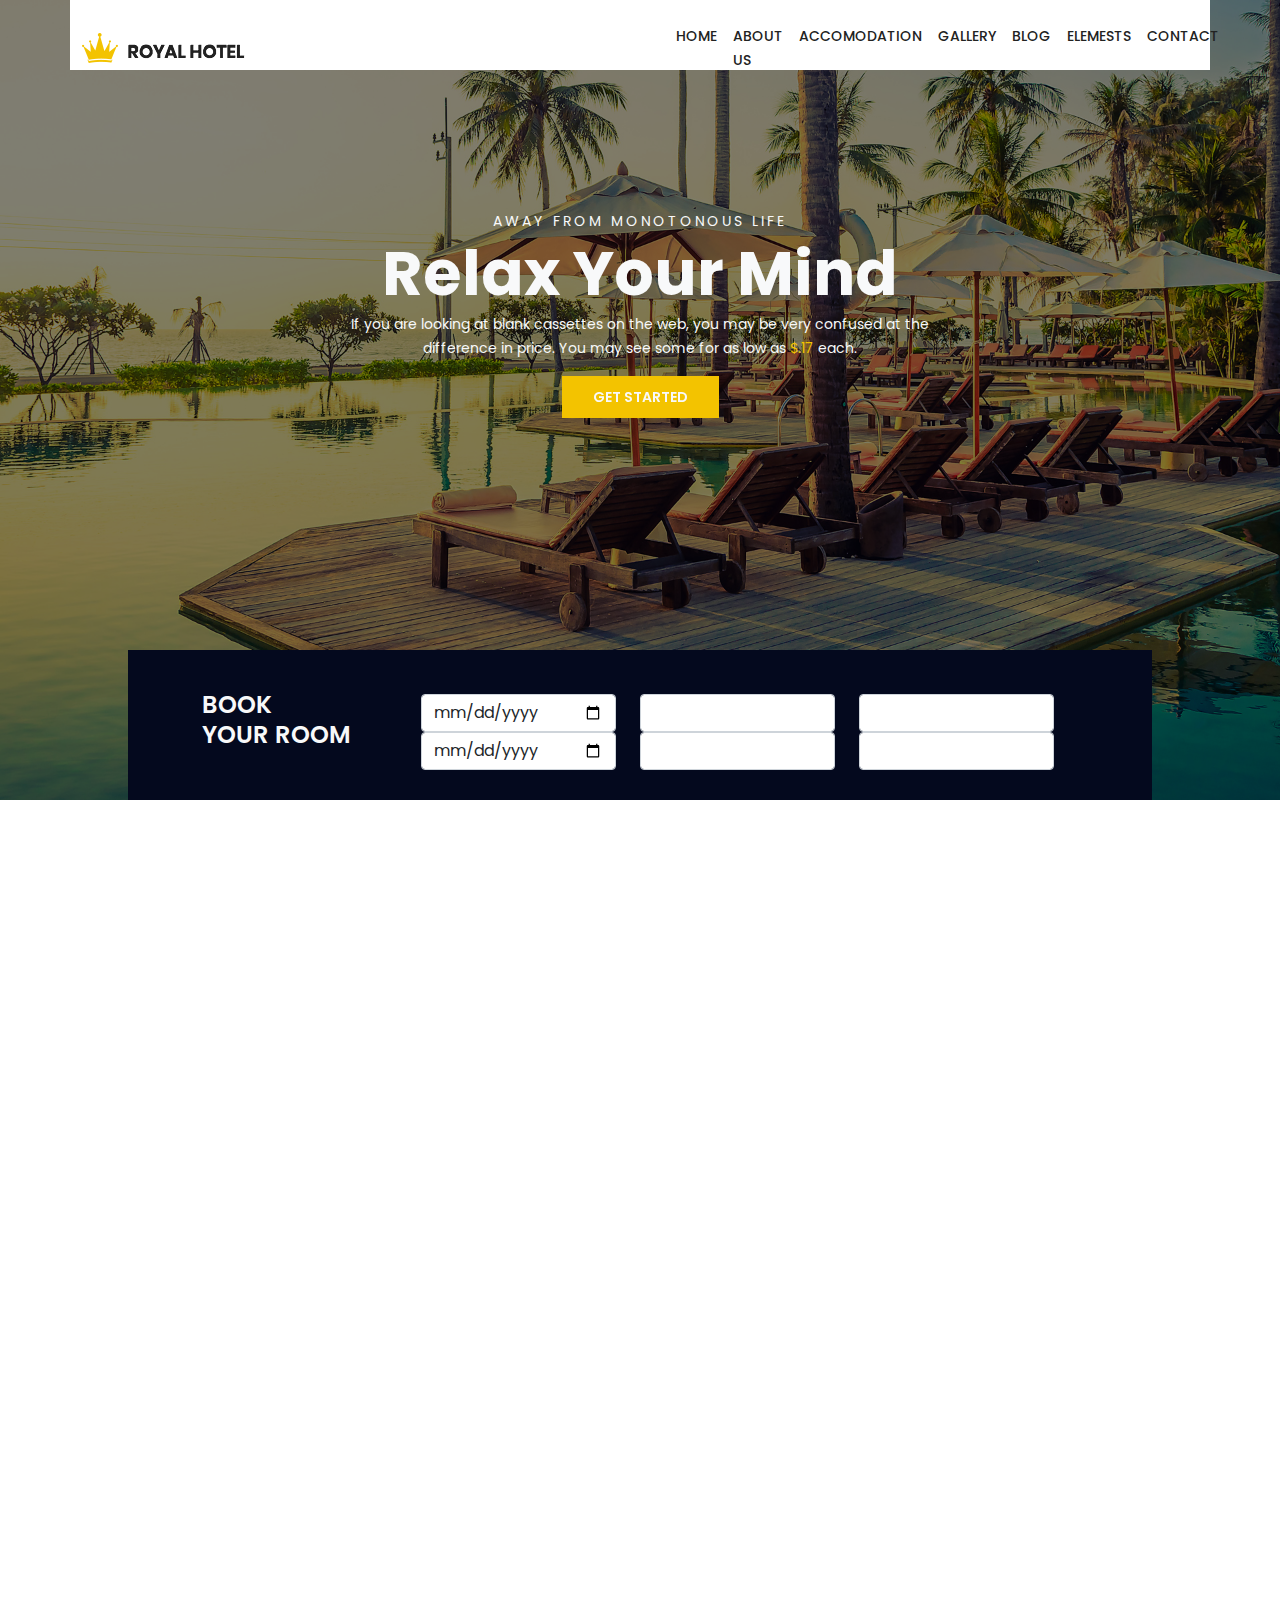
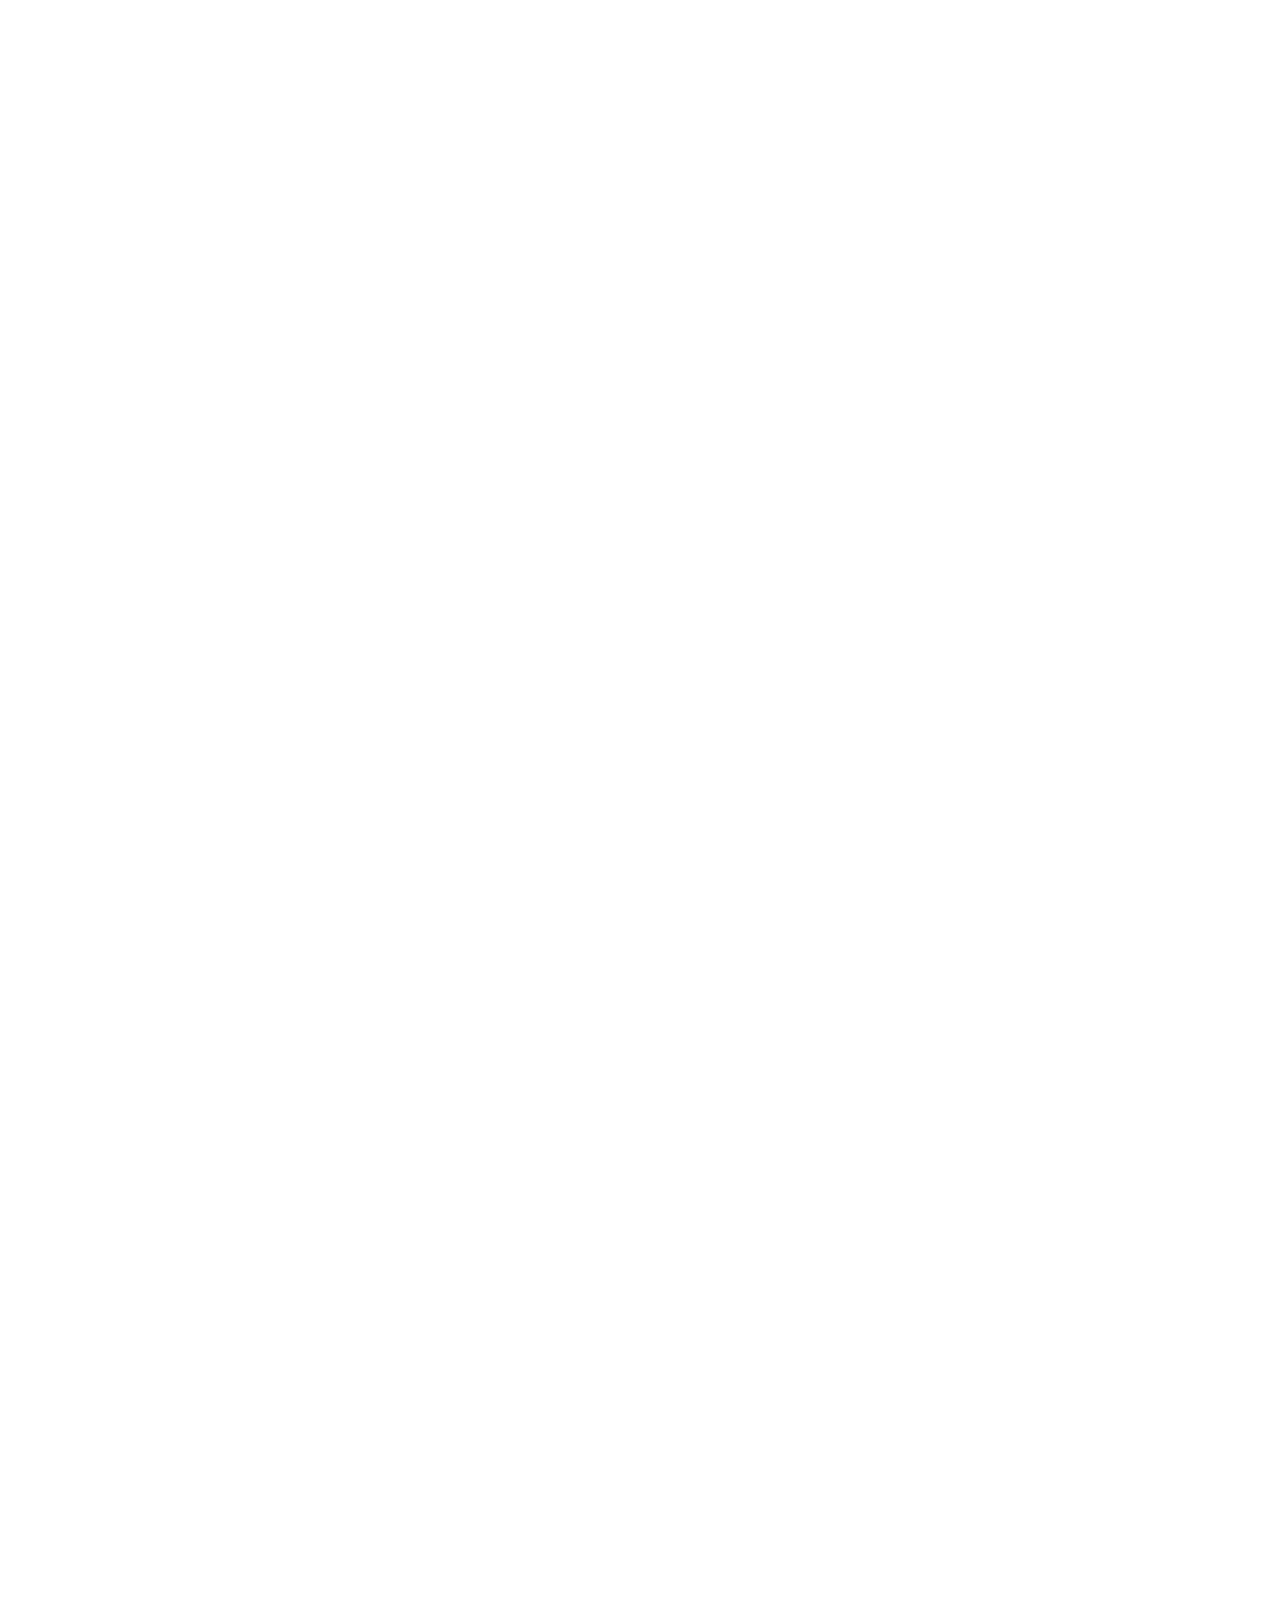
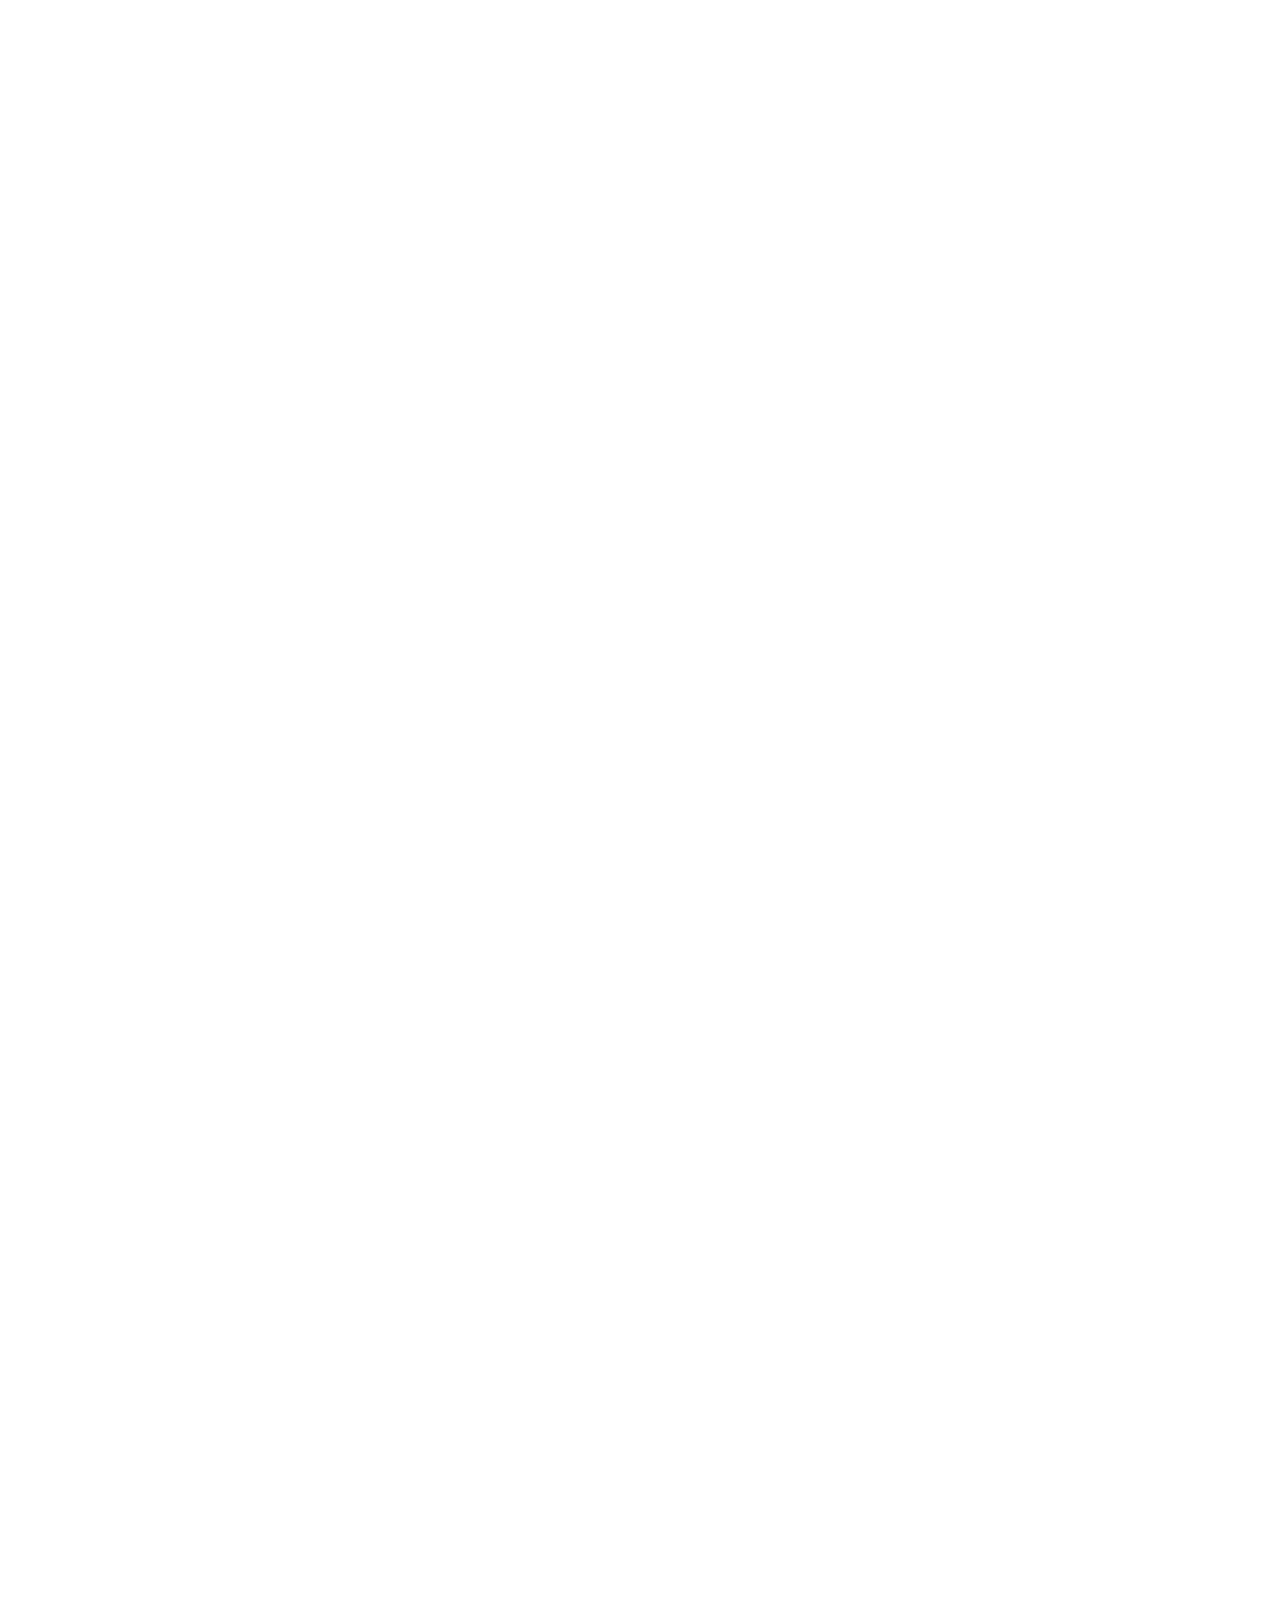
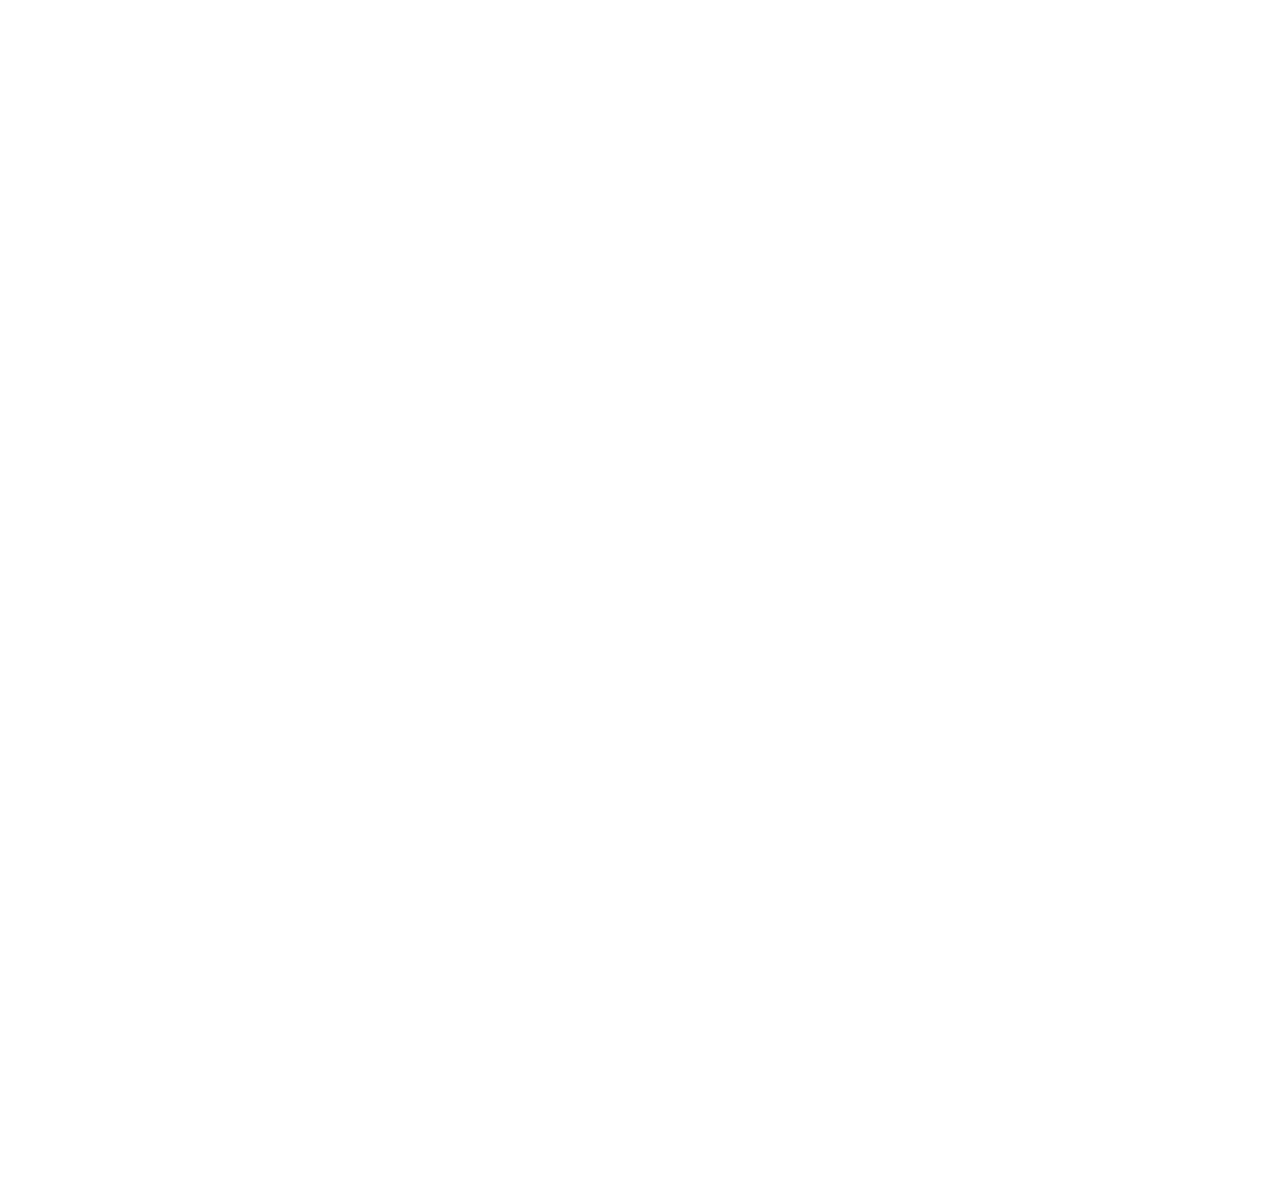
==== index.html @ 35b9595e "First" ====
<!DOCTYPE html>
<html lang="en">
<head>
    <meta charset="UTF-8">
    <meta http-equiv="X-UA-Compatible" content="IE=edge">
    <meta name="viewport" content="width=device-width, initial-scale=1.0">
    <link rel="icon" href="images/favicon.webp" type="image/png">
    <title>Royal Hotel</title>
    <link rel="stylesheet" href="stylesheet/all.min.css">
    <link rel="stylesheet" href="stylesheet/bootstrap.min.css">
    <link rel="stylesheet" href="plugins/package/dist/sweetalert2.min.css">
    <link rel="stylesheet" href="plugins/date/bootstrap-datetimepicker.min.css">
    <link rel="stylesheet" href="stylesheet/hover.css">
    <link rel="stylesheet" href="stylesheet/style.css">
    </head>
    <body>

        <header class="head"> 
            <div class="container navcustom">
                <nav class="navbar navbar-expand-lg row pt-3">
                    <a class="logo navbar-brand col-md-6" href="#">
                        <img src="images/Logo.png" alt="Logo">
                    </a>
                    <div class="collapse navbar-collapse col-md-6 upper" id="navbarSupportedContent">
                        <ul class="navbar-nav mr-auto">
                          <li class="nav-item">
                            <a class="nav-link active" aria-current="page" href="#">Home</a>
                          </li>
                          <li class="nav-item">
                            <a class="nav-link" href="#">About Us</a>
                          </li>
                          <li class="nav-item">
                            <a class="nav-link" href="#">Accomodation</a>
                          </li>
                          <li class="nav-item">
                            <a class="nav-link" href="#">Gallery</a>
                          </li>
                          <li class="nav-item dropdown">
                            <a class="nav-link" href="#" id="navbarDropdown" role="button" data-bs-toggle="dropdown" aria-expanded="false">
                                Blog
                            </a>
                            <ul class="dropdown-menu" aria-labelledby="navbarDropdown">
                              <li><a class="dropdown-item" href="#">Blog</a></li>
                              <li><a class="dropdown-item" href="#">Blog Details</a></li>
                            </ul>
                          </li>
                          <li class="nav-item">
                            <a class="nav-link" href="#">Elemests</a>
                          </li>
                          <li class="nav-item">
                            <a class="nav-link" href="#">Contact</a>
                          </li>
                        </ul>
                </nav>
            </div>
            </div>
        </header>

        <section class="header">
         <div class="lyr">
          <div class="container d-flex justify-content-center align-items-center content">
            <div class="text-center">
            <h6 class="upper">Away from monotonous life</h6>
            <h2>Relax Your Mind</h2>
            <p>If you are looking at blank cassettes on the web, you may be very confused at the <br> difference in price. You may see some for as low as <span class="main-color">$.17</span> each.</p>
            <a href="#" class="upper btn theme-bot theme-bot-hover hvr-sweep-to-right">Get Started</a>
              </div>
              
             <div class="book">
              <div class="container row">
                <div class="col-md-3 upper">
                  <h2>Book<br> Your Room</h2>
                </div>
                <div class="col-md-9">
                    <div class="row pt-1">
                      <div class="col-md-4">
                        <div class="form-group">
                          <input type="date" class="form-control">
                        </div>
                        <div class="form-group">
                          <input type="date" class="form-control">
                        </div>
                      </div>
                      <div class="col-md-4">
                        <div class="form-group">
                          <input type="text" class="form-control">
                        </div>
                        <div class="form-group">
                          <input type="text" class="form-control">
                        </div>
                      </div>
                      <div class="col-md-4">
                        <div class="form-group">
                          <input type="text" class="form-control">
                        </div>
                        <div class="form-group">
                          <input type="text" class="form-control">
                        </div>
                      </div>
                    </div>
                </div>

              </div>
             </div>
             </div>
         </div>
        </section>

        
    <script src="javascript/jquery-3.6.0.min.js"></script>
    <script src="javascript/bootstrap.bundle.min.js"></script>
    <script src="plugins/date/bootstrap-datetimepicker.min.js"></script>
    <script type="text/javascript">
      $(".form_datetime").datetimepicker({format: 'yyyy-mm-dd hh:ii'});
  </script>       
    <script src="plugins/package/dist/sweetalert2.all.min.js"></script>
    <script src="javascript/jscript.js"></script>
    </body>
    </html>
---- stylesheet/style.css ----
@import url('https://fonts.googleapis.com/css2?family=Poppins:ital,wght@0,100;0,200;0,300;0,400;0,500;0,600;0,700;0,800;0,900;1,100;1,200;1,300;1,400;1,500;1,600;1,700;1,800;1,900&display=swap');
body{
    box-sizing: border-box;
    font-family: 'Poppins', sans-serif;
    font-weight: 300;
    line-height: 24px;
    font-size: 14px;
    height: 6000px;
    color: #f8f9fa
}
.main-color{
    color: #F3C300
}
.weight-main{
    font-weight: 700
}
.main-bttom{
    background-color: #F3C300;
    padding: 10px;
}
ul{
    color: #777777
}
.upper{
    text-transform: uppercase
}
.navcustom{
    height: 70px;
    background-color: #fff
}
.nav-link{
    font-size: 12px/80px;
    font-weight: 500;
    color: #222222
}
.header{
    background-image: url("../images/banner_bg.jpg");
    background-size: cover;
    position: relative;
    height: 800px
}
.lyr{
    position:absolute;
    width: 100%;
    height: 100%;
    top: 0;
    left: 0;
    background-color: rgba(0, 0, 0, 0.5);
    z-index: 1;
}
.head{
    position: absolute;
    z-index: 30;
    top: 0;
    left: 0;
    width: 100%
}
.content{
    width: 50%;
    height: 78%;
    z-index: 2
}
.text-center h6{
    font-size: 14px;
    line-height: 30px;
    font-weight: 400;
    letter-spacing: 3px
}
.text-center h2{
    font-size: 62px;
    line-height: 60px;
    font-weight: 700
}
.text-center p{
    font-weight: 400
}
.theme-bot{
    font-size: 14px;
    line-height: 30px;
    font-weight: 600;
    color: #f8f9fa;
    background-color: #F3C300;
    padding: 5px 30px
}
.theme-bot:before {
    background: #f8b100;
  }
  
  .theme-bot:hover {
    color: #fff;
  }
  
.theme-bot{
    text-decoration: none
}
.theme-bot-hover{
    border-radius: 0px;
    -webkit-border-radius: 0px;
    -moz-border-radius: 0px;
    -ms-border-radius: 0px;
    -o-border-radius: 0px;
}
.book{
    position: absolute;
    bottom: 0;
    width: 80%;
    padding: 40px 50px 30px;
    align-items: center;
    -webkit-box-align: center;
    background-color: #04091E
}
.upper h2{
    font-size: 24px;
    line-height: 30px;
    font-weight: 600
}
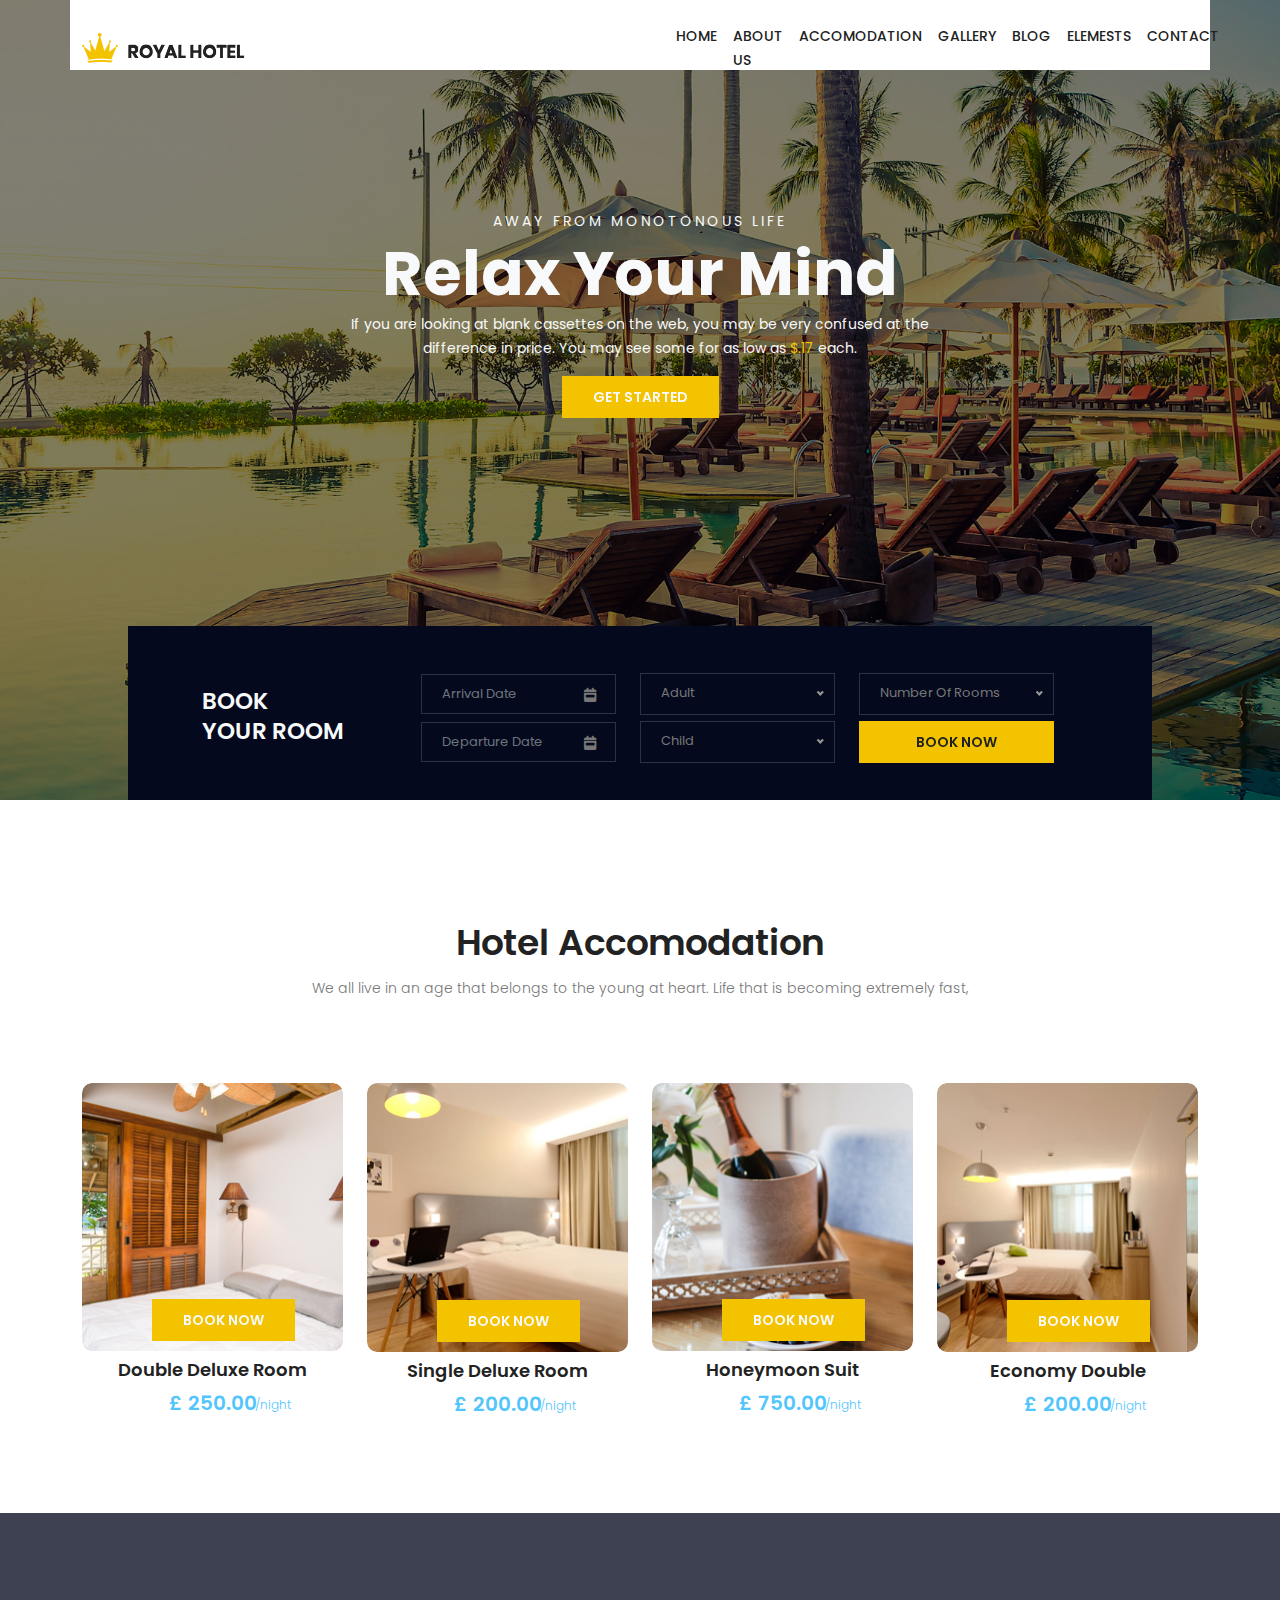
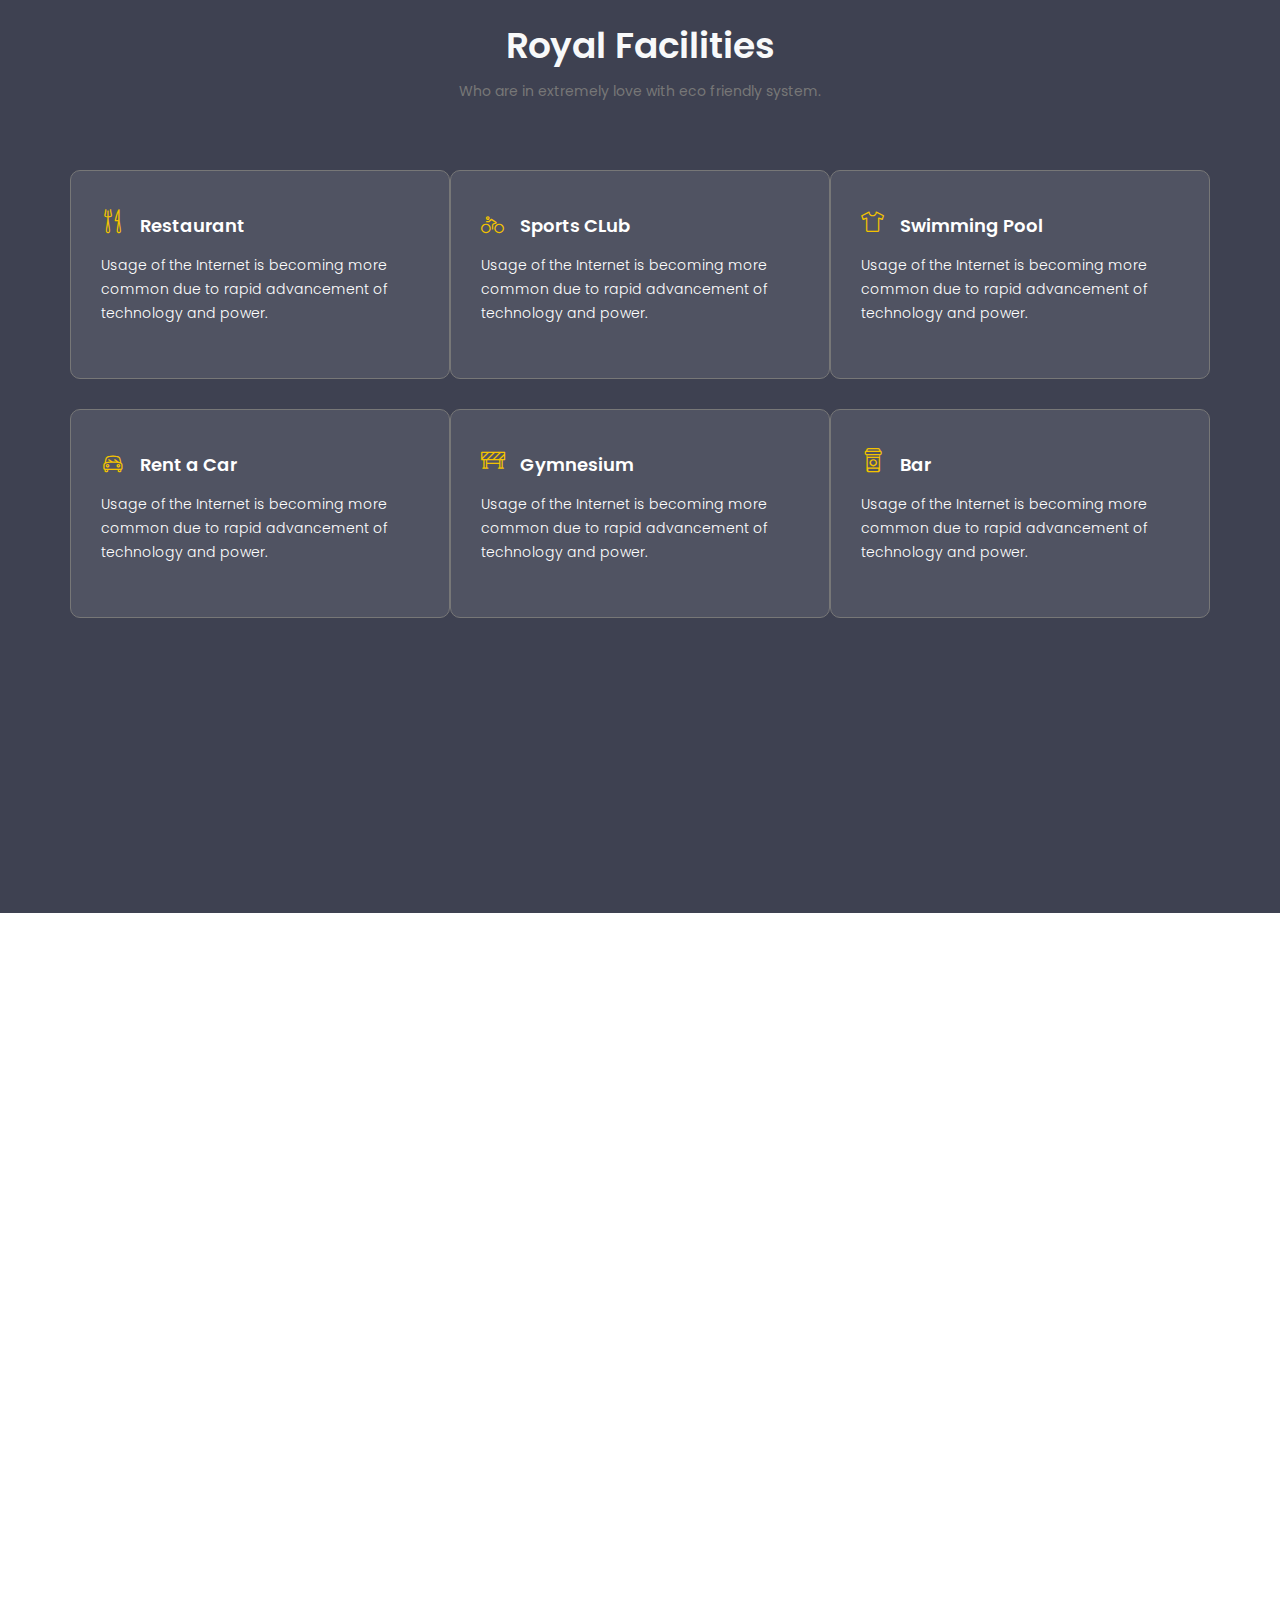
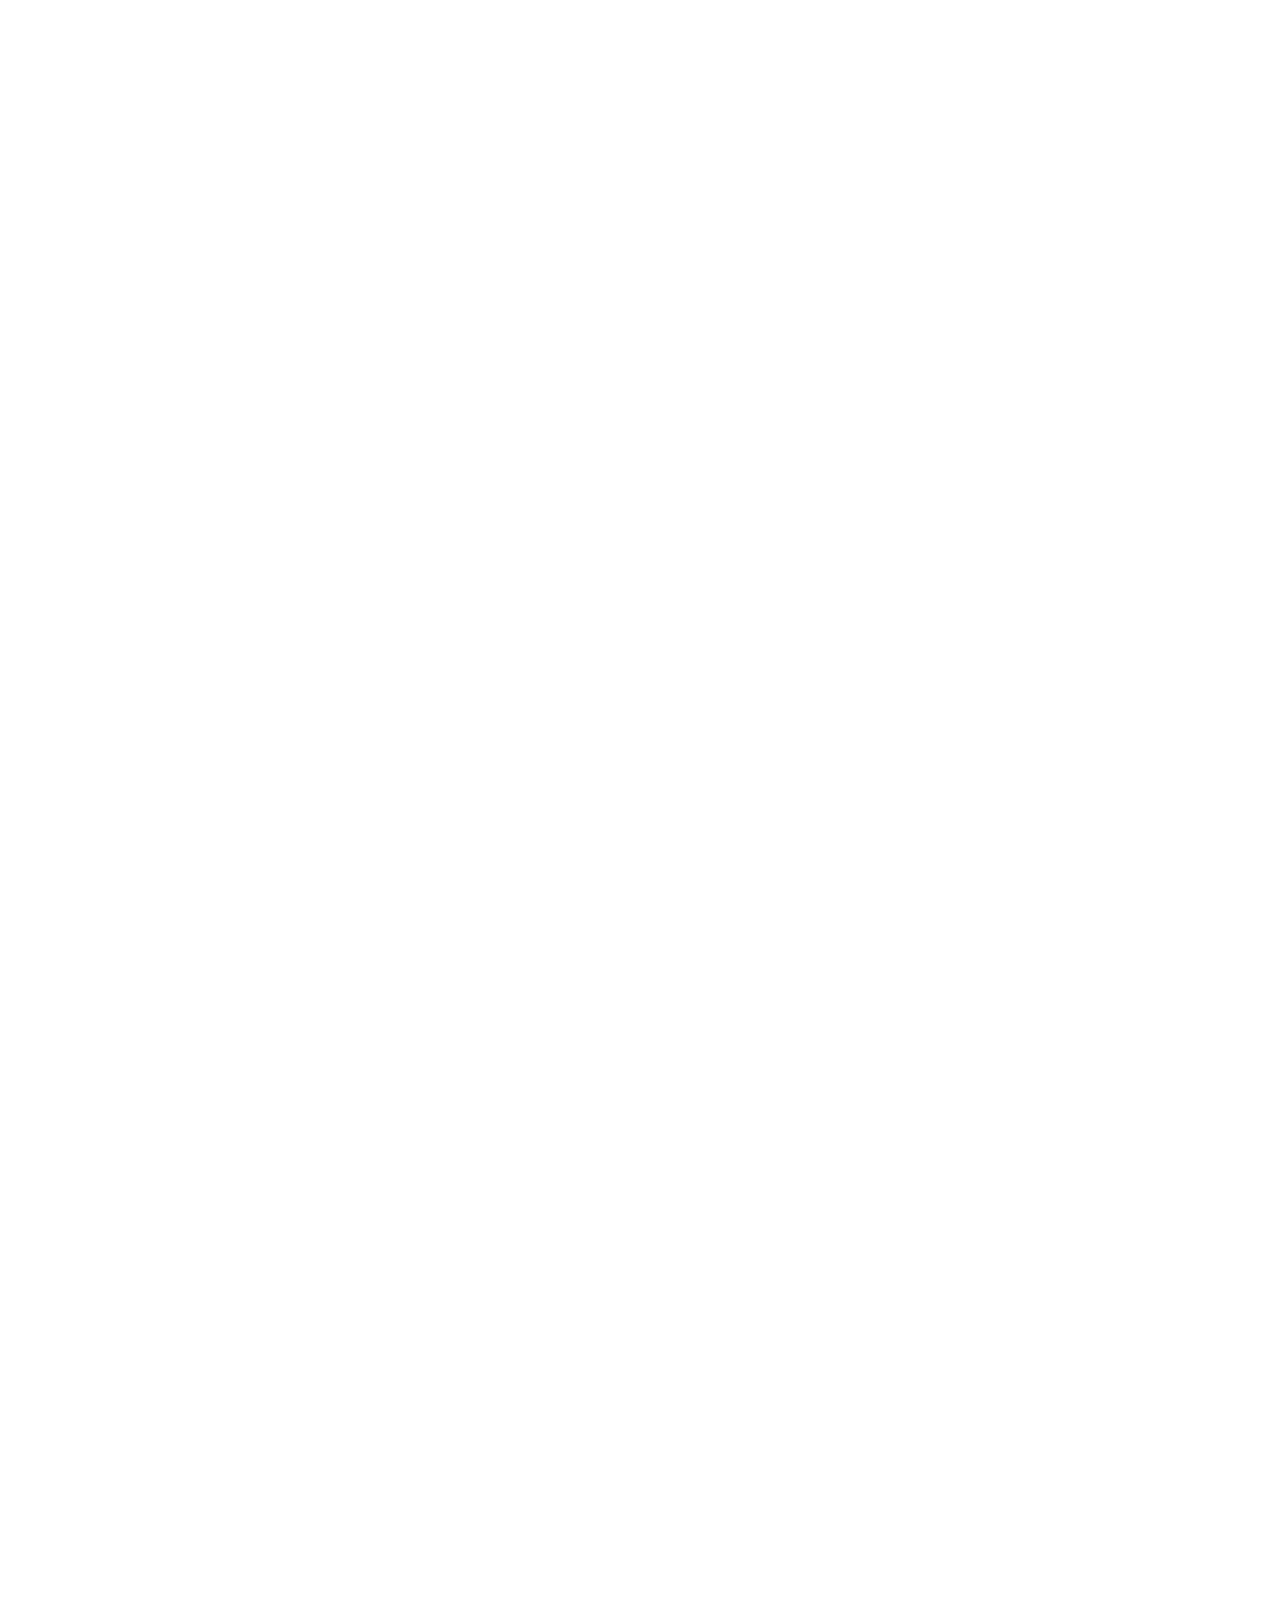
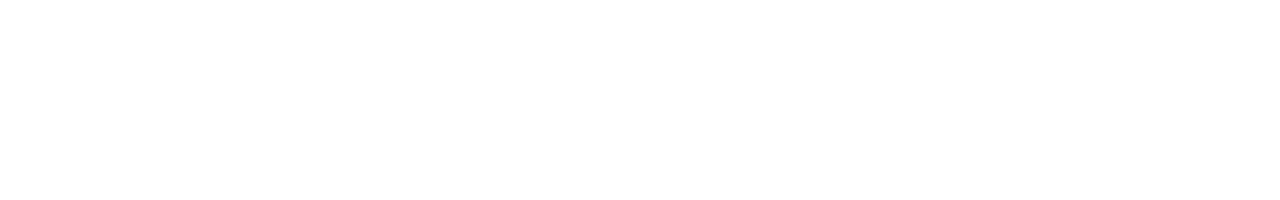
==== commit c549154a: "sec" ====
--- a/index.html
+++ b/index.html
@@ -6,20 +6,30 @@
     <meta name="viewport" content="width=device-width, initial-scale=1.0">
     <link rel="icon" href="images/favicon.webp" type="image/png">
     <title>Royal Hotel</title>
+    <meta name="author" content="mustafa sayed">
     <link rel="stylesheet" href="stylesheet/all.min.css">
+    <link rel="stylesheet" href="Linearicons/Web Font/style.css">
     <link rel="stylesheet" href="stylesheet/bootstrap.min.css">
     <link rel="stylesheet" href="plugins/package/dist/sweetalert2.min.css">
     <link rel="stylesheet" href="plugins/date/bootstrap-datetimepicker.min.css">
+    <link rel="stylesheet" href="plugins/wow/css/libs/animate.css">
+    <link rel="stylesheet" href="plugins/jquery-nice-select-1.1.0/css/nice-select.css">
     <link rel="stylesheet" href="stylesheet/hover.css">
     <link rel="stylesheet" href="stylesheet/style.css">
     </head>
     <body>
 
+      <!-- <div class="preloader">
+        <h1>
+          Please Wait..
+        </h1>
+      </div> -->
+      <!-- start header -->
         <header class="head"> 
             <div class="container navcustom">
                 <nav class="navbar navbar-expand-lg row pt-3">
                     <a class="logo navbar-brand col-md-6" href="#">
-                        <img src="images/Logo.png" alt="Logo">
+                        <img class="wow rotateInDownLeft" data-wow-duration="2s" data-wow-delay="3s" src="images/Logo.png" alt="Logo">
                     </a>
                     <div class="collapse navbar-collapse col-md-6 upper" id="navbarSupportedContent">
                         <ul class="navbar-nav mr-auto">
@@ -55,15 +65,17 @@
             </div>
             </div>
         </header>
-
-        <section class="header">
+        <!-- end header -->
+
+        <!-- start first section -->
+        <section class="header wow fadeInLeft" data-wow-delay="2s">
          <div class="lyr">
           <div class="container d-flex justify-content-center align-items-center content">
             <div class="text-center">
             <h6 class="upper">Away from monotonous life</h6>
             <h2>Relax Your Mind</h2>
             <p>If you are looking at blank cassettes on the web, you may be very confused at the <br> difference in price. You may see some for as low as <span class="main-color">$.17</span> each.</p>
-            <a href="#" class="upper btn theme-bot theme-bot-hover hvr-sweep-to-right">Get Started</a>
+            <a href="#" class="upper btn theme-bot theme-bot-hover hvr-sweep-to-right n-link">Get Started</a>
               </div>
               
              <div class="book">
@@ -72,47 +84,195 @@
                   <h2>Book<br> Your Room</h2>
                 </div>
                 <div class="col-md-9">
-                    <div class="row pt-1">
+                    <div class="row">
                       <div class="col-md-4">
-                        <div class="form-group">
-                          <input type="date" class="form-control">
-                        </div>
-                        <div class="form-group">
-                          <input type="date" class="form-control">
+                        <div class="form-group box-calendar wow bounceIn"data-wow-duration="1s" data-wow-delay="3s">
+                          <input type="text" class="form-control datepic" placeholder="Arrival Date">
+                          <span ><i class="fas fa-calendar-week"></i></span>
+                        </div>
+                        <div class="form-group box-calendar wow bounceIn" data-wow-duration="1s" data-wow-delay="4s"">
+                          <input type="text" class="form-control datepic" placeholder="Departure Date">
+                          <span ><i class="fas fa-calendar-week"></i></span>
                         </div>
                       </div>
                       <div class="col-md-4">
-                        <div class="form-group">
-                          <input type="text" class="form-control">
-                        </div>
-                        <div class="form-group">
-                          <input type="text" class="form-control">
+                        <div class="form-group wow bounceIn" data-wow-duration="1s" data-wow-delay="5s"">
+                          <!-- <input type="text" class="form-control" placeholder="Adult"> -->
+                          <select class="wide">
+                            <option value="adult">Adult</option>
+                            <option value="old">Old</option>
+                            <option value="younger">Younger</option>
+                            <option value="potato">Potato</option>
+                          </select>
+                        </div>
+                        <div class="form-group wow bounceIn" data-wow-duration="1s" data-wow-delay="6s"">
+                          <!-- <input type="text" class="form-control" placeholder="Child"> -->
+                          <select class="wide">
+                            <option value="child">Child</option>
+                            <option value="baby">Baby</option>
+                            <option value="child">Child</option>
+                          </select>
                         </div>
                       </div>
                       <div class="col-md-4">
-                        <div class="form-group">
-                          <input type="text" class="form-control">
-                        </div>
-                        <div class="form-group">
-                          <input type="text" class="form-control">
-                        </div>
+                        <div class="form-group wow bounceIn" data-wow-duration="1s" data-wow-delay="7s">
+                          <!-- <input type="text" class="form-control" placeholder="Child"> -->
+                          <select class="wide">
+                            <option value="none">Number Of Rooms</option>
+                            <option value="room-1">Room 01</option>
+                            <option value="room-2">Room 02</option>
+                            <option value="room-3">Room 03</option>
+                          </select>
+                        </div>
+                        <div class="form-group wow bounceInRight" data-wow-duration="1s" data-wow-delay="8s">
+                        <a href="#" class="upper btn theme-bot theme-bot-hover hvr-sweep-to-right book-nw n-link">Book Now</a>
+                      </div>
                       </div>
                     </div>
                 </div>
-
               </div>
              </div>
              </div>
          </div>
         </section>
-
+        <!-- end first section -->
+
+        <!-- start hotel section -->
+        <section>
+            <div class="row hotel-section wow fadeIn" data-wow-duration="2s" data-wow-offset="200">
+              <div class="col-md-12 text-center">
+                <h1>Hotel Accomodation</h1>
+                <p>We all live in an age that belongs to the young at heart. Life that is becoming extremely fast,</p>
+              </div>
+            </div>
+
+            <div class="container mb-9">
+            <div class="row">
+              <div class="col-md-3 text-center next wow bounceIn" data-wow-delay="1s" data-wow-duration="1s" data-wow-offset="200">
+                  <div class="hot-section">
+                    <img src="images/rooms/room1.jpg" class="hot-img-effect" alt="Room 1">
+                    <a class="upper btn theme-bot theme-bot-hover hvr-sweep-to-right n-link" href="#">Book Now</a>
+                  </div>
+                  <div class="bold">
+                  <a href="#" class="room-name n-link">Double Deluxe Room</a>
+                  <h5 class='money curn' data-ccy='EGP'>250</h5><small class="goodnight">/night</small>
+                </div>
+              </div>
+              <div class="col-md-3 text-center next wow bounceIn" data-wow-delay="2s" data-wow-duration="1s" data-wow-offset="200">
+                <div class="hot-section">
+                  <img src="images/rooms/room2.jpg" class="hot-img-effect" alt="Room 1">
+                  <a class="upper btn theme-bot theme-bot-hover hvr-sweep-to-right n-link" href="#">Book Now</a>
+                </div>
+                <div class="bold ">
+                <a href="#" class="room-name n-link">Single Deluxe Room</a>
+                <h5 class='money curn' data-ccy='EGP'>200</h5><small class="goodnight">/night</small>
+              </div>
+            </div>
+            <div class="col-md-3 text-center next wow bounceIn" data-wow-delay="3s" data-wow-duration="1s" data-wow-offset="200">
+              <div class="hot-section">
+                <img src="images/rooms/room3.jpg" class="hot-img-effect" alt="Room 1">
+                <a class="upper btn theme-bot theme-bot-hover hvr-sweep-to-right n-link" href="#">Book Now</a>
+              </div>
+              <div class="bold ">
+              <a href="#" class="room-name n-link">Honeymoon Suit</a>
+              <h5 class='money curn' data-ccy='EGP'>750</h5><small class="goodnight">/night</small>
+            </div>
+          </div>
+          <div class="col-md-3 text-center next wow bounceIn" data-wow-delay="4s" data-wow-duration="1s" data-wow-offset="200">
+            <div class="hot-section">
+              <img src="images/rooms/room4.jpg" class="hot-img-effect" alt="Room 1">
+              <a class="upper btn theme-bot theme-bot-hover hvr-sweep-to-right n-link" href="#">Book Now</a>
+            </div>
+            <div class="bold ">
+            <a href="#" class="room-name n-link">Economy Double</a>
+            <h5 class='money curn' data-ccy='EGP'>200</h5><small class="goodnight">/night</small>
+          </div>
+        </div>
+            </div>
+          </div>
+        </section>
+        <!-- end hotel section -->
+
+        <!-- start facilities -->
         
+        <section class="facilities-section">
+          <div class="lyr-2">
+            <div class="container">
+              <div class="row mt-9 mb-5">
+                <div class="col-md-12 facilities-content text-center">
+                  <h2>Royal Facilities</h2>
+                  <p>Who are in extremely love with eco friendly system.</p>
+                 
+                </div>
+              </div>
+              <div class="row ">
+                <div class="col-md-4 facility">
+                  <h4>
+                    <span class="lnr lnr-dinner"></span>Restaurant  
+                  </h4>
+                  <p>
+                    Usage of the Internet is becoming more common due to rapid advancement of technology and power.
+                  </p>
+                </div>
+                <div class="col-md-4 facility">
+                  <h4>
+                    <span class="lnr lnr-bicycle"></span>Sports CLub
+
+                  </h4>
+                  <p>
+                    Usage of the Internet is becoming more common due to rapid advancement of technology and power.
+                  </p>
+                </div>
+                <div class="col-md-4 facility">
+                  <h4>
+                    <span class="lnr lnr-shirt"></span>Swimming Pool
+                  </h4>
+                  <p>
+                    Usage of the Internet is becoming more common due to rapid advancement of technology and power.
+                  </p>
+                </div>
+                <div class="col-md-4 facility">
+                  <h4>
+                    <span class="lnr lnr-car"></span>Rent a Car
+                  </h4>
+                  <p>
+                    Usage of the Internet is becoming more common due to rapid advancement of technology and power.
+                  </p>
+                </div>
+                <div class="col-md-4 facility">
+                  <h4>
+                    <span class="lnr lnr-construction"></span>Gymnesium
+                  </h4>
+                  <p>
+                    Usage of the Internet is becoming more common due to rapid advancement of technology and power.
+                  </p>
+                </div>
+                <div class="col-md-4 facility">
+                  <h4>
+                    <span class="lnr lnr-coffee-cup"></span>Bar
+                  </h4>
+                  <p>
+                    Usage of the Internet is becoming more common due to rapid advancement of technology and power.
+                  </p>
+                </div>
+              </div>
+            </div>
+          </div>
+        </section>
+
+        <!-- end facilities -->
     <script src="javascript/jquery-3.6.0.min.js"></script>
     <script src="javascript/bootstrap.bundle.min.js"></script>
-    <script src="plugins/date/bootstrap-datetimepicker.min.js"></script>
-    <script type="text/javascript">
-      $(".form_datetime").datetimepicker({format: 'yyyy-mm-dd hh:ii'});
-  </script>       
+    <script src="plugins/currencyFormatter.js-master/dist/currencyFormatter.min.js"></script>
+    <script>
+      OSREC.CurrencyFormatter.formatEach('.money');
+    </script>
+    <script src="plugins/jquery-nice-select-1.1.0/js/jquery.nice-select.min.js"></script>
+    <script src="plugins/wow/dist/wow.js"></script>
+    <script>
+      // new WOW().init();
+    </script>
+    <script src="plugins/date/bootstrap-datetimepicker.min.js"></script>    
     <script src="plugins/package/dist/sweetalert2.all.min.js"></script>
     <script src="javascript/jscript.js"></script>
     </body>
--- a/Linearicons/Web Font/style.css
+++ b/Linearicons/Web Font/style.css
@@ -0,0 +1,536 @@
+@font-face {
+	font-family: 'Linearicons-Free';
+	src:url('fonts/Linearicons-Free.eot?w118d');
+	src:url('fonts/Linearicons-Free.eot?#iefixw118d') format('embedded-opentype'),
+		url('fonts/Linearicons-Free.woff2?w118d') format('woff2'),
+		url('fonts/Linearicons-Free.woff?w118d') format('woff'),
+		url('fonts/Linearicons-Free.ttf?w118d') format('truetype'),
+		url('fonts/Linearicons-Free.svg?w118d#Linearicons-Free') format('svg');
+	font-weight: normal;
+	font-style: normal;
+}
+
+.lnr {
+	font-family: 'Linearicons-Free';
+	speak: none;
+	font-style: normal;
+	font-weight: normal;
+	font-variant: normal;
+	text-transform: none;
+	line-height: 1;
+
+	/* Better Font Rendering =========== */
+	-webkit-font-smoothing: antialiased;
+	-moz-osx-font-smoothing: grayscale;
+}
+
+.lnr-home:before {
+	content: "\e800";
+}
+.lnr-apartment:before {
+	content: "\e801";
+}
+.lnr-pencil:before {
+	content: "\e802";
+}
+.lnr-magic-wand:before {
+	content: "\e803";
+}
+.lnr-drop:before {
+	content: "\e804";
+}
+.lnr-lighter:before {
+	content: "\e805";
+}
+.lnr-poop:before {
+	content: "\e806";
+}
+.lnr-sun:before {
+	content: "\e807";
+}
+.lnr-moon:before {
+	content: "\e808";
+}
+.lnr-cloud:before {
+	content: "\e809";
+}
+.lnr-cloud-upload:before {
+	content: "\e80a";
+}
+.lnr-cloud-download:before {
+	content: "\e80b";
+}
+.lnr-cloud-sync:before {
+	content: "\e80c";
+}
+.lnr-cloud-check:before {
+	content: "\e80d";
+}
+.lnr-database:before {
+	content: "\e80e";
+}
+.lnr-lock:before {
+	content: "\e80f";
+}
+.lnr-cog:before {
+	content: "\e810";
+}
+.lnr-trash:before {
+	content: "\e811";
+}
+.lnr-dice:before {
+	content: "\e812";
+}
+.lnr-heart:before {
+	content: "\e813";
+}
+.lnr-star:before {
+	content: "\e814";
+}
+.lnr-star-half:before {
+	content: "\e815";
+}
+.lnr-star-empty:before {
+	content: "\e816";
+}
+.lnr-flag:before {
+	content: "\e817";
+}
+.lnr-envelope:before {
+	content: "\e818";
+}
+.lnr-paperclip:before {
+	content: "\e819";
+}
+.lnr-inbox:before {
+	content: "\e81a";
+}
+.lnr-eye:before {
+	content: "\e81b";
+}
+.lnr-printer:before {
+	content: "\e81c";
+}
+.lnr-file-empty:before {
+	content: "\e81d";
+}
+.lnr-file-add:before {
+	content: "\e81e";
+}
+.lnr-enter:before {
+	content: "\e81f";
+}
+.lnr-exit:before {
+	content: "\e820";
+}
+.lnr-graduation-hat:before {
+	content: "\e821";
+}
+.lnr-license:before {
+	content: "\e822";
+}
+.lnr-music-note:before {
+	content: "\e823";
+}
+.lnr-film-play:before {
+	content: "\e824";
+}
+.lnr-camera-video:before {
+	content: "\e825";
+}
+.lnr-camera:before {
+	content: "\e826";
+}
+.lnr-picture:before {
+	content: "\e827";
+}
+.lnr-book:before {
+	content: "\e828";
+}
+.lnr-bookmark:before {
+	content: "\e829";
+}
+.lnr-user:before {
+	content: "\e82a";
+}
+.lnr-users:before {
+	content: "\e82b";
+}
+.lnr-shirt:before {
+	content: "\e82c";
+}
+.lnr-store:before {
+	content: "\e82d";
+}
+.lnr-cart:before {
+	content: "\e82e";
+}
+.lnr-tag:before {
+	content: "\e82f";
+}
+.lnr-phone-handset:before {
+	content: "\e830";
+}
+.lnr-phone:before {
+	content: "\e831";
+}
+.lnr-pushpin:before {
+	content: "\e832";
+}
+.lnr-map-marker:before {
+	content: "\e833";
+}
+.lnr-map:before {
+	content: "\e834";
+}
+.lnr-location:before {
+	content: "\e835";
+}
+.lnr-calendar-full:before {
+	content: "\e836";
+}
+.lnr-keyboard:before {
+	content: "\e837";
+}
+.lnr-spell-check:before {
+	content: "\e838";
+}
+.lnr-screen:before {
+	content: "\e839";
+}
+.lnr-smartphone:before {
+	content: "\e83a";
+}
+.lnr-tablet:before {
+	content: "\e83b";
+}
+.lnr-laptop:before {
+	content: "\e83c";
+}
+.lnr-laptop-phone:before {
+	content: "\e83d";
+}
+.lnr-power-switch:before {
+	content: "\e83e";
+}
+.lnr-bubble:before {
+	content: "\e83f";
+}
+.lnr-heart-pulse:before {
+	content: "\e840";
+}
+.lnr-construction:before {
+	content: "\e841";
+}
+.lnr-pie-chart:before {
+	content: "\e842";
+}
+.lnr-chart-bars:before {
+	content: "\e843";
+}
+.lnr-gift:before {
+	content: "\e844";
+}
+.lnr-diamond:before {
+	content: "\e845";
+}
+.lnr-linearicons:before {
+	content: "\e846";
+}
+.lnr-dinner:before {
+	content: "\e847";
+}
+.lnr-coffee-cup:before {
+	content: "\e848";
+}
+.lnr-leaf:before {
+	content: "\e849";
+}
+.lnr-paw:before {
+	content: "\e84a";
+}
+.lnr-rocket:before {
+	content: "\e84b";
+}
+.lnr-briefcase:before {
+	content: "\e84c";
+}
+.lnr-bus:before {
+	content: "\e84d";
+}
+.lnr-car:before {
+	content: "\e84e";
+}
+.lnr-train:before {
+	content: "\e84f";
+}
+.lnr-bicycle:before {
+	content: "\e850";
+}
+.lnr-wheelchair:before {
+	content: "\e851";
+}
+.lnr-select:before {
+	content: "\e852";
+}
+.lnr-earth:before {
+	content: "\e853";
+}
+.lnr-smile:before {
+	content: "\e854";
+}
+.lnr-sad:before {
+	content: "\e855";
+}
+.lnr-neutral:before {
+	content: "\e856";
+}
+.lnr-mustache:before {
+	content: "\e857";
+}
+.lnr-alarm:before {
+	content: "\e858";
+}
+.lnr-bullhorn:before {
+	content: "\e859";
+}
+.lnr-volume-high:before {
+	content: "\e85a";
+}
+.lnr-volume-medium:before {
+	content: "\e85b";
+}
+.lnr-volume-low:before {
+	content: "\e85c";
+}
+.lnr-volume:before {
+	content: "\e85d";
+}
+.lnr-mic:before {
+	content: "\e85e";
+}
+.lnr-hourglass:before {
+	content: "\e85f";
+}
+.lnr-undo:before {
+	content: "\e860";
+}
+.lnr-redo:before {
+	content: "\e861";
+}
+.lnr-sync:before {
+	content: "\e862";
+}
+.lnr-history:before {
+	content: "\e863";
+}
+.lnr-clock:before {
+	content: "\e864";
+}
+.lnr-download:before {
+	content: "\e865";
+}
+.lnr-upload:before {
+	content: "\e866";
+}
+.lnr-enter-down:before {
+	content: "\e867";
+}
+.lnr-exit-up:before {
+	content: "\e868";
+}
+.lnr-bug:before {
+	content: "\e869";
+}
+.lnr-code:before {
+	content: "\e86a";
+}
+.lnr-link:before {
+	content: "\e86b";
+}
+.lnr-unlink:before {
+	content: "\e86c";
+}
+.lnr-thumbs-up:before {
+	content: "\e86d";
+}
+.lnr-thumbs-down:before {
+	content: "\e86e";
+}
+.lnr-magnifier:before {
+	content: "\e86f";
+}
+.lnr-cross:before {
+	content: "\e870";
+}
+.lnr-menu:before {
+	content: "\e871";
+}
+.lnr-list:before {
+	content: "\e872";
+}
+.lnr-chevron-up:before {
+	content: "\e873";
+}
+.lnr-chevron-down:before {
+	content: "\e874";
+}
+.lnr-chevron-left:before {
+	content: "\e875";
+}
+.lnr-chevron-right:before {
+	content: "\e876";
+}
+.lnr-arrow-up:before {
+	content: "\e877";
+}
+.lnr-arrow-down:before {
+	content: "\e878";
+}
+.lnr-arrow-left:before {
+	content: "\e879";
+}
+.lnr-arrow-right:before {
+	content: "\e87a";
+}
+.lnr-move:before {
+	content: "\e87b";
+}
+.lnr-warning:before {
+	content: "\e87c";
+}
+.lnr-question-circle:before {
+	content: "\e87d";
+}
+.lnr-menu-circle:before {
+	content: "\e87e";
+}
+.lnr-checkmark-circle:before {
+	content: "\e87f";
+}
+.lnr-cross-circle:before {
+	content: "\e880";
+}
+.lnr-plus-circle:before {
+	content: "\e881";
+}
+.lnr-circle-minus:before {
+	content: "\e882";
+}
+.lnr-arrow-up-circle:before {
+	content: "\e883";
+}
+.lnr-arrow-down-circle:before {
+	content: "\e884";
+}
+.lnr-arrow-left-circle:before {
+	content: "\e885";
+}
+.lnr-arrow-right-circle:before {
+	content: "\e886";
+}
+.lnr-chevron-up-circle:before {
+	content: "\e887";
+}
+.lnr-chevron-down-circle:before {
+	content: "\e888";
+}
+.lnr-chevron-left-circle:before {
+	content: "\e889";
+}
+.lnr-chevron-right-circle:before {
+	content: "\e88a";
+}
+.lnr-crop:before {
+	content: "\e88b";
+}
+.lnr-frame-expand:before {
+	content: "\e88c";
+}
+.lnr-frame-contract:before {
+	content: "\e88d";
+}
+.lnr-layers:before {
+	content: "\e88e";
+}
+.lnr-funnel:before {
+	content: "\e88f";
+}
+.lnr-text-format:before {
+	content: "\e890";
+}
+.lnr-text-format-remove:before {
+	content: "\e891";
+}
+.lnr-text-size:before {
+	content: "\e892";
+}
+.lnr-bold:before {
+	content: "\e893";
+}
+.lnr-italic:before {
+	content: "\e894";
+}
+.lnr-underline:before {
+	content: "\e895";
+}
+.lnr-strikethrough:before {
+	content: "\e896";
+}
+.lnr-highlight:before {
+	content: "\e897";
+}
+.lnr-text-align-left:before {
+	content: "\e898";
+}
+.lnr-text-align-center:before {
+	content: "\e899";
+}
+.lnr-text-align-right:before {
+	content: "\e89a";
+}
+.lnr-text-align-justify:before {
+	content: "\e89b";
+}
+.lnr-line-spacing:before {
+	content: "\e89c";
+}
+.lnr-indent-increase:before {
+	content: "\e89d";
+}
+.lnr-indent-decrease:before {
+	content: "\e89e";
+}
+.lnr-pilcrow:before {
+	content: "\e89f";
+}
+.lnr-direction-ltr:before {
+	content: "\e8a0";
+}
+.lnr-direction-rtl:before {
+	content: "\e8a1";
+}
+.lnr-page-break:before {
+	content: "\e8a2";
+}
+.lnr-sort-alpha-asc:before {
+	content: "\e8a3";
+}
+.lnr-sort-amount-asc:before {
+	content: "\e8a4";
+}
+.lnr-hand:before {
+	content: "\e8a5";
+}
+.lnr-pointer-up:before {
+	content: "\e8a6";
+}
+.lnr-pointer-right:before {
+	content: "\e8a7";
+}
+.lnr-pointer-down:before {
+	content: "\e8a8";
+}
+.lnr-pointer-left:before {
+	content: "\e8a9";
+}
--- a/plugins/jquery-nice-select-1.1.0/css/nice-select.css
+++ b/plugins/jquery-nice-select-1.1.0/css/nice-select.css
@@ -0,0 +1,138 @@
+.nice-select {
+  -webkit-tap-highlight-color: transparent;
+  background-color: #fff;
+  border-radius: 5px;
+  border: solid 1px #e8e8e8;
+  box-sizing: border-box;
+  clear: both;
+  cursor: pointer;
+  display: block;
+  float: left;
+  font-family: inherit;
+  font-size: 14px;
+  font-weight: normal;
+  height: 42px;
+  line-height: 40px;
+  outline: none;
+  padding-left: 18px;
+  padding-right: 30px;
+  position: relative;
+  text-align: left !important;
+  -webkit-transition: all 0.2s ease-in-out;
+  transition: all 0.2s ease-in-out;
+  -webkit-user-select: none;
+     -moz-user-select: none;
+      -ms-user-select: none;
+          user-select: none;
+  white-space: nowrap;
+  width: auto; }
+  .nice-select:hover {
+    border-color: #dbdbdb; }
+  .nice-select:active, .nice-select.open, .nice-select:focus {
+    border-color: #999; }
+  .nice-select:after {
+    border-bottom: 2px solid #999;
+    border-right: 2px solid #999;
+    content: '';
+    display: block;
+    height: 5px;
+    margin-top: -4px;
+    pointer-events: none;
+    position: absolute;
+    right: 12px;
+    top: 50%;
+    -webkit-transform-origin: 66% 66%;
+        -ms-transform-origin: 66% 66%;
+            transform-origin: 66% 66%;
+    -webkit-transform: rotate(45deg);
+        -ms-transform: rotate(45deg);
+            transform: rotate(45deg);
+    -webkit-transition: all 0.15s ease-in-out;
+    transition: all 0.15s ease-in-out;
+    width: 5px; }
+  .nice-select.open:after {
+    -webkit-transform: rotate(-135deg);
+        -ms-transform: rotate(-135deg);
+            transform: rotate(-135deg); }
+  .nice-select.open .list {
+    opacity: 1;
+    pointer-events: auto;
+    -webkit-transform: scale(1) translateY(0);
+        -ms-transform: scale(1) translateY(0);
+            transform: scale(1) translateY(0); }
+  .nice-select.disabled {
+    border-color: #ededed;
+    color: #999;
+    pointer-events: none; }
+    .nice-select.disabled:after {
+      border-color: #cccccc; }
+  .nice-select.wide {
+    width: 100%; }
+    .nice-select.wide .list {
+      left: 0 !important;
+      right: 0 !important; }
+  .nice-select.right {
+    float: right; }
+    .nice-select.right .list {
+      left: auto;
+      right: 0; }
+  .nice-select.small {
+    font-size: 12px;
+    height: 36px;
+    line-height: 34px; }
+    .nice-select.small:after {
+      height: 4px;
+      width: 4px; }
+    .nice-select.small .option {
+      line-height: 34px;
+      min-height: 34px; }
+  .nice-select .list {
+    background-color: #fff;
+    border-radius: 5px;
+    box-shadow: 0 0 0 1px rgba(68, 68, 68, 0.11);
+    box-sizing: border-box;
+    margin-top: 4px;
+    opacity: 0;
+    overflow: hidden;
+    padding: 0;
+    pointer-events: none;
+    position: absolute;
+    top: 100%;
+    left: 0;
+    -webkit-transform-origin: 50% 0;
+        -ms-transform-origin: 50% 0;
+            transform-origin: 50% 0;
+    -webkit-transform: scale(0.75) translateY(-21px);
+        -ms-transform: scale(0.75) translateY(-21px);
+            transform: scale(0.75) translateY(-21px);
+    -webkit-transition: all 0.2s cubic-bezier(0.5, 0, 0, 1.25), opacity 0.15s ease-out;
+    transition: all 0.2s cubic-bezier(0.5, 0, 0, 1.25), opacity 0.15s ease-out;
+    z-index: 9; }
+    .nice-select .list:hover .option:not(:hover) {
+      background-color: transparent !important; }
+  .nice-select .option {
+    cursor: pointer;
+    font-weight: 400;
+    line-height: 40px;
+    list-style: none;
+    min-height: 40px;
+    outline: none;
+    padding-left: 18px;
+    padding-right: 29px;
+    text-align: left;
+    -webkit-transition: all 0.2s;
+    transition: all 0.2s; }
+    .nice-select .option:hover, .nice-select .option.focus, .nice-select .option.selected.focus {
+      background-color: #f6f6f6; }
+    .nice-select .option.selected {
+      font-weight: bold; }
+    .nice-select .option.disabled {
+      background-color: transparent;
+      color: #999;
+      cursor: default; }
+
+.no-csspointerevents .nice-select .list {
+  display: none; }
+
+.no-csspointerevents .nice-select.open .list {
+  display: block; }
--- a/stylesheet/style.css
+++ b/stylesheet/style.css
@@ -1,13 +1,16 @@
 
 @import url('https://fonts.googleapis.com/css2?family=Poppins:ital,wght@0,100;0,200;0,300;0,400;0,500;0,600;0,700;0,800;0,900;1,100;1,200;1,300;1,400;1,500;1,600;1,700;1,800;1,900&display=swap');
+*{
+    scroll-behavior: smooth;
+}
 body{
     box-sizing: border-box;
     font-family: 'Poppins', sans-serif;
     font-weight: 300;
     line-height: 24px;
     font-size: 14px;
-    height: 6000px;
-    color: #f8f9fa
+    height: 5000px;
+    overflow-x: hidden
 }
 .main-color{
     color: #F3C300
@@ -21,6 +24,9 @@
 }
 ul{
     color: #777777
+}
+.n-link{
+    text-decoration: none
 }
 .upper{
     text-transform: uppercase
@@ -34,12 +40,36 @@
     font-weight: 500;
     color: #222222
 }
+.rod{
+    height: 600px;
+    width: 100%;
+    background-color: aqua;
+}
 .header{
-    background-image: url("../images/banner_bg.jpg");
-    background-size: cover;
+    background: url("../images/banner_bg.jpg") no-repeat scroll center 0/cover;
+    background-attachment: fixed;
     position: relative;
     height: 800px
 }
+/* .navbar_fixed{
+    position: fixed;
+    width: 100%;
+    left: 0;
+    background: #fff;
+    top: 0;
+    top: -50px;
+    transform: translateY(50px);
+    -webkit-transform: translateY(50px);
+    -moz-transform: translateY(50px);
+    -ms-transform: translateY(50px);
+    -o-transform: translateY(50px);
+    box-shadow: 0 0 30px rgba(0, 0, 0, 0.1);
+    transition: transform 300ms ease, background 300ms ease, -webkit-transform 300ms ease;
+    -webkit-transition: transform 300ms ease, background 300ms ease, -webkit-transform 300ms ease;
+    -moz-transition: transform 300ms ease, background 300ms ease, -webkit-transform 300ms ease;
+    -ms-transition: transform 300ms ease, background 300ms ease, -webkit-transform 300ms ease;
+    -o-transition: transform 300ms ease, background 300ms ease, -webkit-transform 300ms ease
+} */
 .lyr{
     position:absolute;
     width: 100%;
@@ -62,17 +92,20 @@
     z-index: 2
 }
 .text-center h6{
+    color: #f8f9fa;
     font-size: 14px;
     line-height: 30px;
     font-weight: 400;
     letter-spacing: 3px
 }
 .text-center h2{
+    color: #f8f9fa;
     font-size: 62px;
     line-height: 60px;
     font-weight: 700
 }
 .text-center p{
+    color: #f8f9fa;
     font-weight: 400
 }
 .theme-bot{
@@ -90,10 +123,7 @@
   .theme-bot:hover {
     color: #fff;
   }
-  
-.theme-bot{
-    text-decoration: none
-}
+
 .theme-bot-hover{
     border-radius: 0px;
     -webkit-border-radius: 0px;
@@ -108,10 +138,233 @@
     padding: 40px 50px 30px;
     align-items: center;
     -webkit-box-align: center;
-    background-color: #04091E
+    background-color: #04091E;
+    display: flex;
+    align-items: center
 }
 .upper h2{
+    color: #f8f9fa;
+    font-size: 23px;
+    line-height: 30px;
+    margin-top: 20px;
+    font-weight: 600
+} 
+.col-md-9 input{
+    border: 1px solid #2b3146;
+    background: transparent;
+    border-radius: 0px;
+    -webkit-border-radius: 0px;
+    -moz-border-radius: 0px;
+    -ms-border-radius: 0px;
+    -o-border-radius: 0px;
+    font-size: 13px;
+    line-height: 38px;
+    padding: 0 20px;
+    color: #777777;
+    margin: 8px 0;
+    z-index: 0
+}
+.form-control:focus {
+    color: #777777;
+    border-color: #2b3146;
+    box-shadow: none;
+    background: transparent
+  }
+  .book-nw{
+    width: 100%;
+    color: #222222;
+    padding: 5px 20px;
+    margin: 6px 0 2px
+  }
+  .box-calendar{
+      position: relative;
+  }
+.box-calendar span{
+    background: transparent;
+    padding: 0px;
+    border: 0px;
+    color: #777777;
+    position: absolute;
+    right: 20px;
+    top: 9px
+}
+.nice-select{
+    border: 1px solid #2b3146;
+    background: transparent;
+    border-radius: 0px;
+    -webkit-border-radius: 0px;
+    -moz-border-radius: 0px;
+    -ms-border-radius: 0px;
+    -o-border-radius: 0px;
+    font-size: 13px;
+    padding: 0 20px;
+    line-height: 38px;
+    color: #777777;
+    margin: 6.5px 0px 0px
+}
+.nice-select:focus {
+    border-color: #2b3146;
+    box-shadow: none;
+    background: transparent
+}
+.nice-select:hover{
+    border-color: #2b3146;
+    box-shadow: none;
+    background: transparent
+}
+/* Start PP */ 
+.preloader {
+    z-index: 9999;
+    background-image: url('../images/loader.gif');
+    background-repeat: no-repeat; 
+    background-color: #FFF;
+    background-position: center;
+    width: 100%;
+    height: 100%;
+    background-color: #fff;
+    position: fixed;
+    top: 0px;
+    left: 0px;
+    display: flex;
+    justify-content: center;
+    align-items: center
+ }
+
+.preloader h1{
+    position: relative;
+    top: 90px;
+    font-size: 20px;
+    line-height: 20px;
+    color: #2b3146
+}
+  /* End PP */ 
+
+
+.hotel-section{
+    margin-top: 120px
+}  
+.hotel-section h1{
+    color: #222222;
+    font-size: 36px;
+    line-height: 45px;
+    font-weight: 600
+}
+.hotel-section p{
+    font: 14px;
+    line-height: 30px;
+    margin-bottom: 0px;
+    font-weight: 300;
+    color: #777777
+}
+.hot-section{
+    border-radius: 10px;
+    text-align: center;
+    margin-top: 80px;
+    overflow: hidden;
+    position: relative
+}
+.hot-img-effect{
+    width: 100%;
+    transition: all .8s ease-in-out;
+    -webkit-transition: all .8s ease-in-out;
+    -moz-transition: all .8s ease-in-out;
+    -ms-transition: all .8s ease-in-out;
+    -o-transition: all .8s ease-in-out
+}
+.hot-img-effect:hover{
+    transform: scale(1.2);
+    -webkit-transform: scale(1.2);
+    -moz-transform: scale(1.2);
+    -ms-transform: scale(1.2);
+    -o-transform: scale(1.2)
+}
+.hot-section a{
+    position: absolute;
+    bottom: 10px;
+    left: 27%
+}
+.room-name{
+    font-size: 18px;
+    line-height: 38px;
+    font-weight: 600;
+    color: #222222
+}
+.room-name:hover{
+    color: #222222
+}
+.curn{
+    font-size: 20px;
+    line-height: 28px;
+    color: #52c5fd;
+    font-weight: 600;
+    margin-bottom: 0px
+}
+.goodnight{
+    color: #52c5fd;
+    font-weight: 300;
+    font-size: 12px
+}
+.goodnight{
+    position: relative;
+    left: 60px;
+    bottom: 25px
+}
+.bold{
+    font-weight: 600
+}
+.mb-9{
+    margin-bottom: 70px
+}
+.mt-9{
+    margin-top: 110px
+}
+.facilities-section{
+    background: url('../images/facilites_bg.jpg') no-repeat scroll center 0/cover;
+    background-attachment: fixed;
+    height: 1000px;
+    position: relative
+}
+.lyr-2{
+    position:absolute;
+    width: 100%;
+    height: 100%;
+    top: 0;
+    left: 0;
+    z-index: 1;
+    background-color: rgba(14, 17, 37, 0.8)
+}
+.facilities-content h2{
+    font-size: 36px;
+    line-height: 45px;
+    font-weight: 600
+}
+.facilities-content P{
+    font-size: 14px;
+    line-height: 30px;
+    color: #777777
+}
+.facility{
+    border: 1px solid #777777;
+    border-radius: 10px;
+    -webkit-border-radius: 10px;
+    -moz-border-radius: 10px;
+    -ms-border-radius: 10px;
+    -o-border-radius: 10px;
+    background-color: rgba(249, 249, 255, 0.102);
+    padding: 31px 40px 37px 30px;
+    color: #fff;
+    margin-bottom: 30px;
+}
+.facility h4{
+    color: #fff;
+    font-size: 18px;
+    line-height: 38px;
+    font-weight: 600
+}
+.facility span{
+    color: #f3c300;
     font-size: 24px;
-    line-height: 30px;
-    font-weight: 600
-} +    line-height: 38px;
+    /* vertical-align: bottom; */
+    padding-right: 15px
+}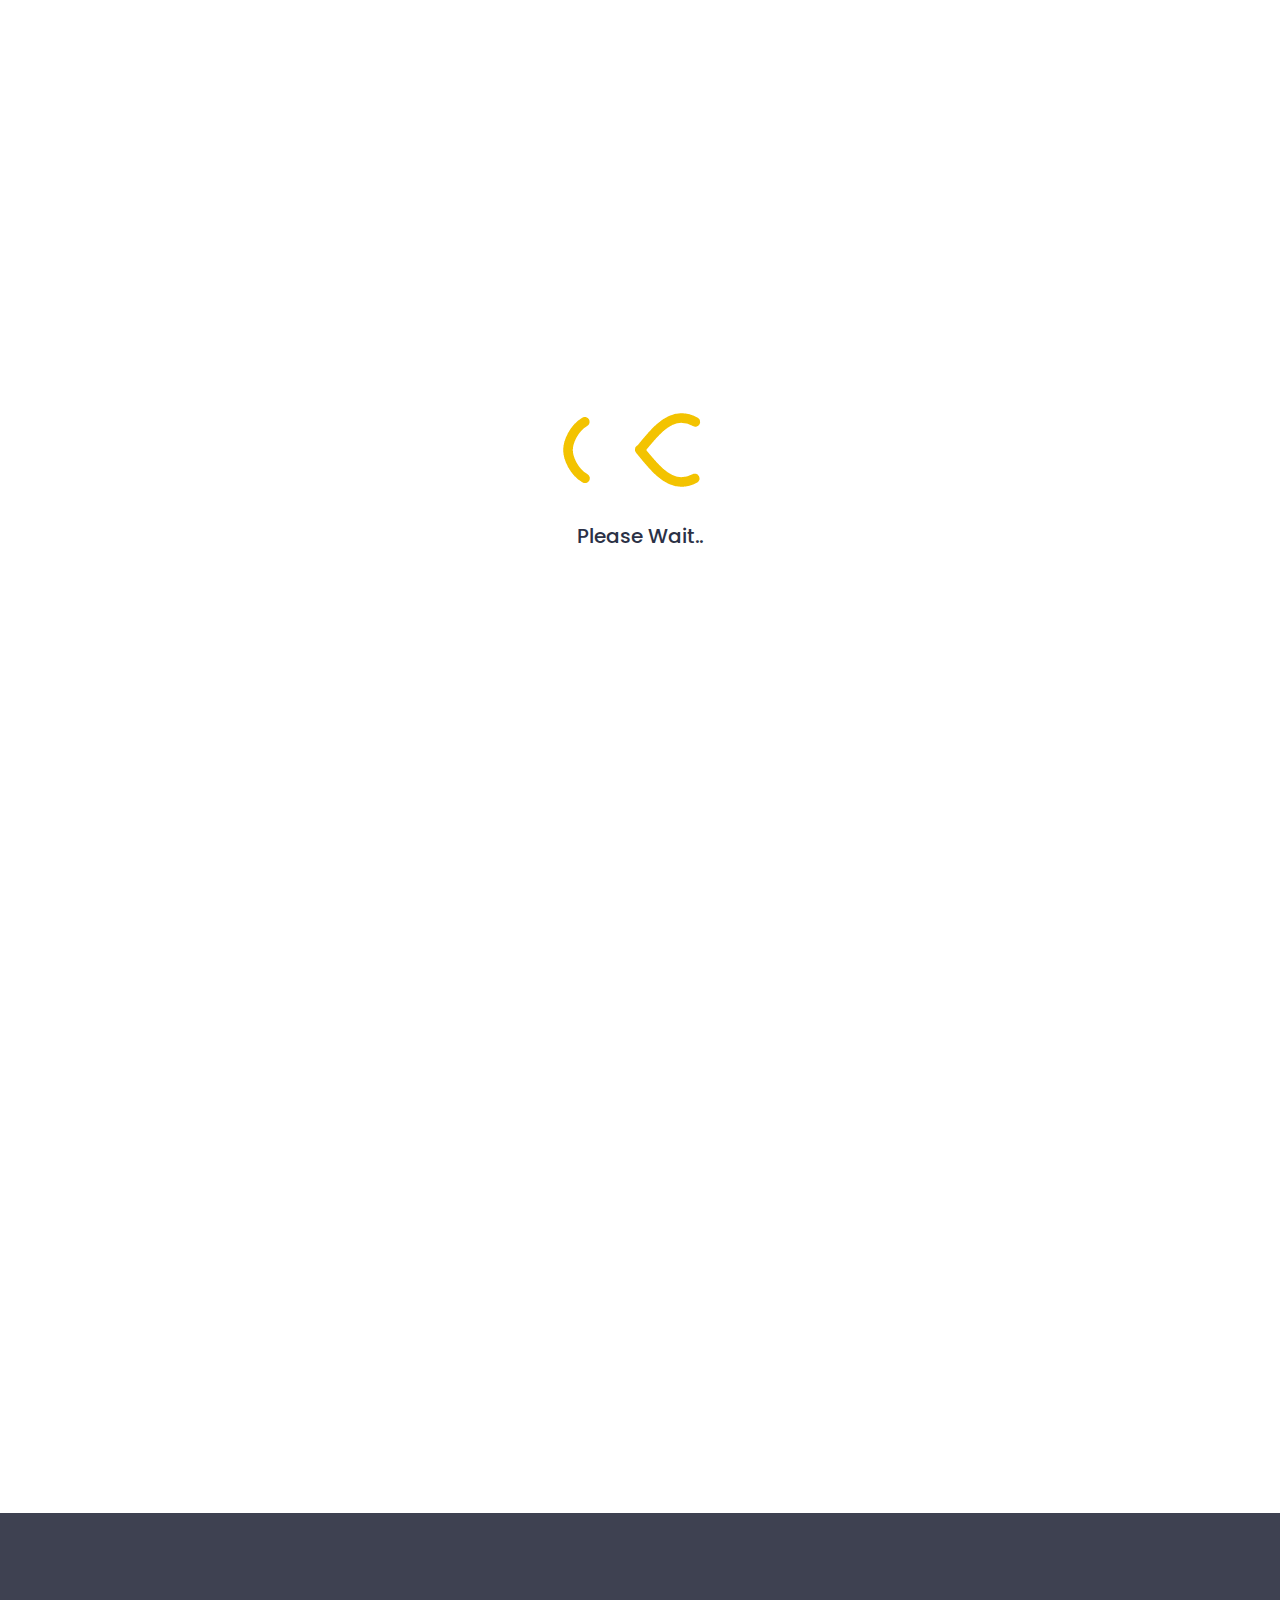
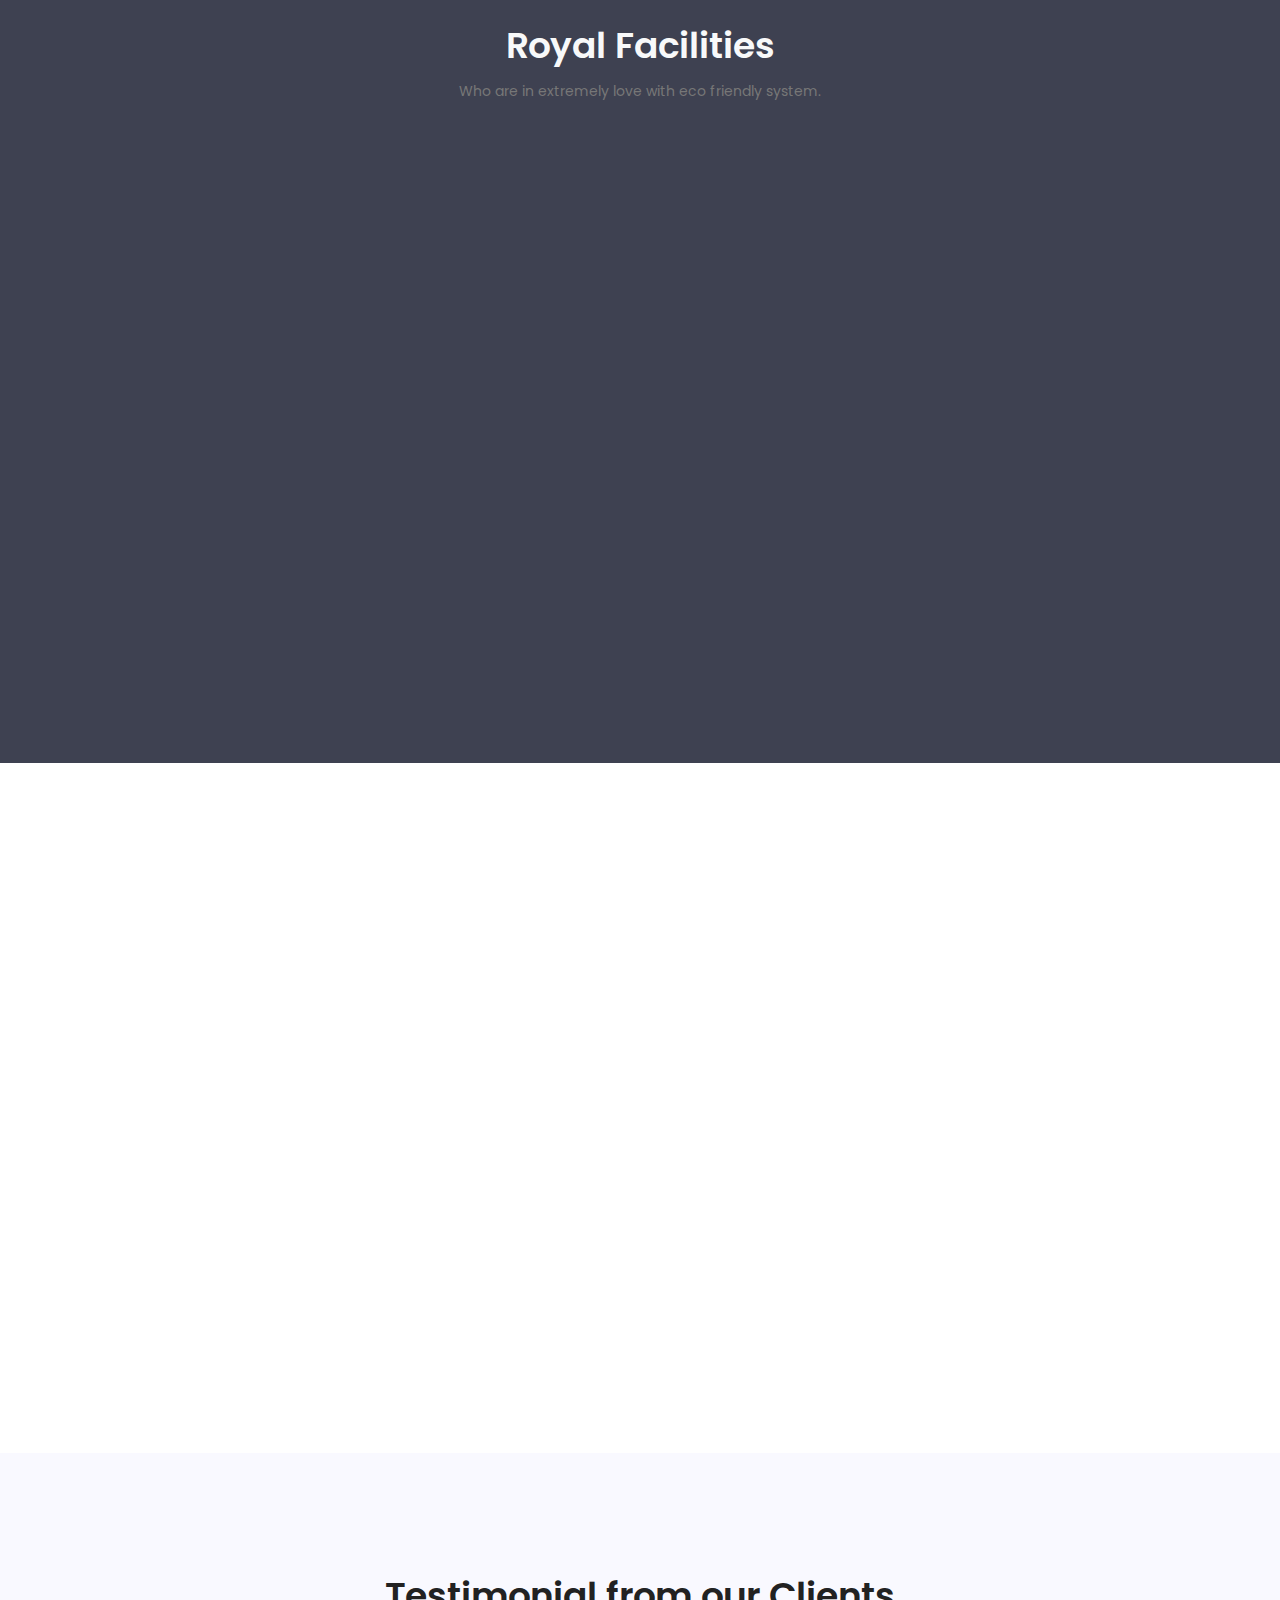
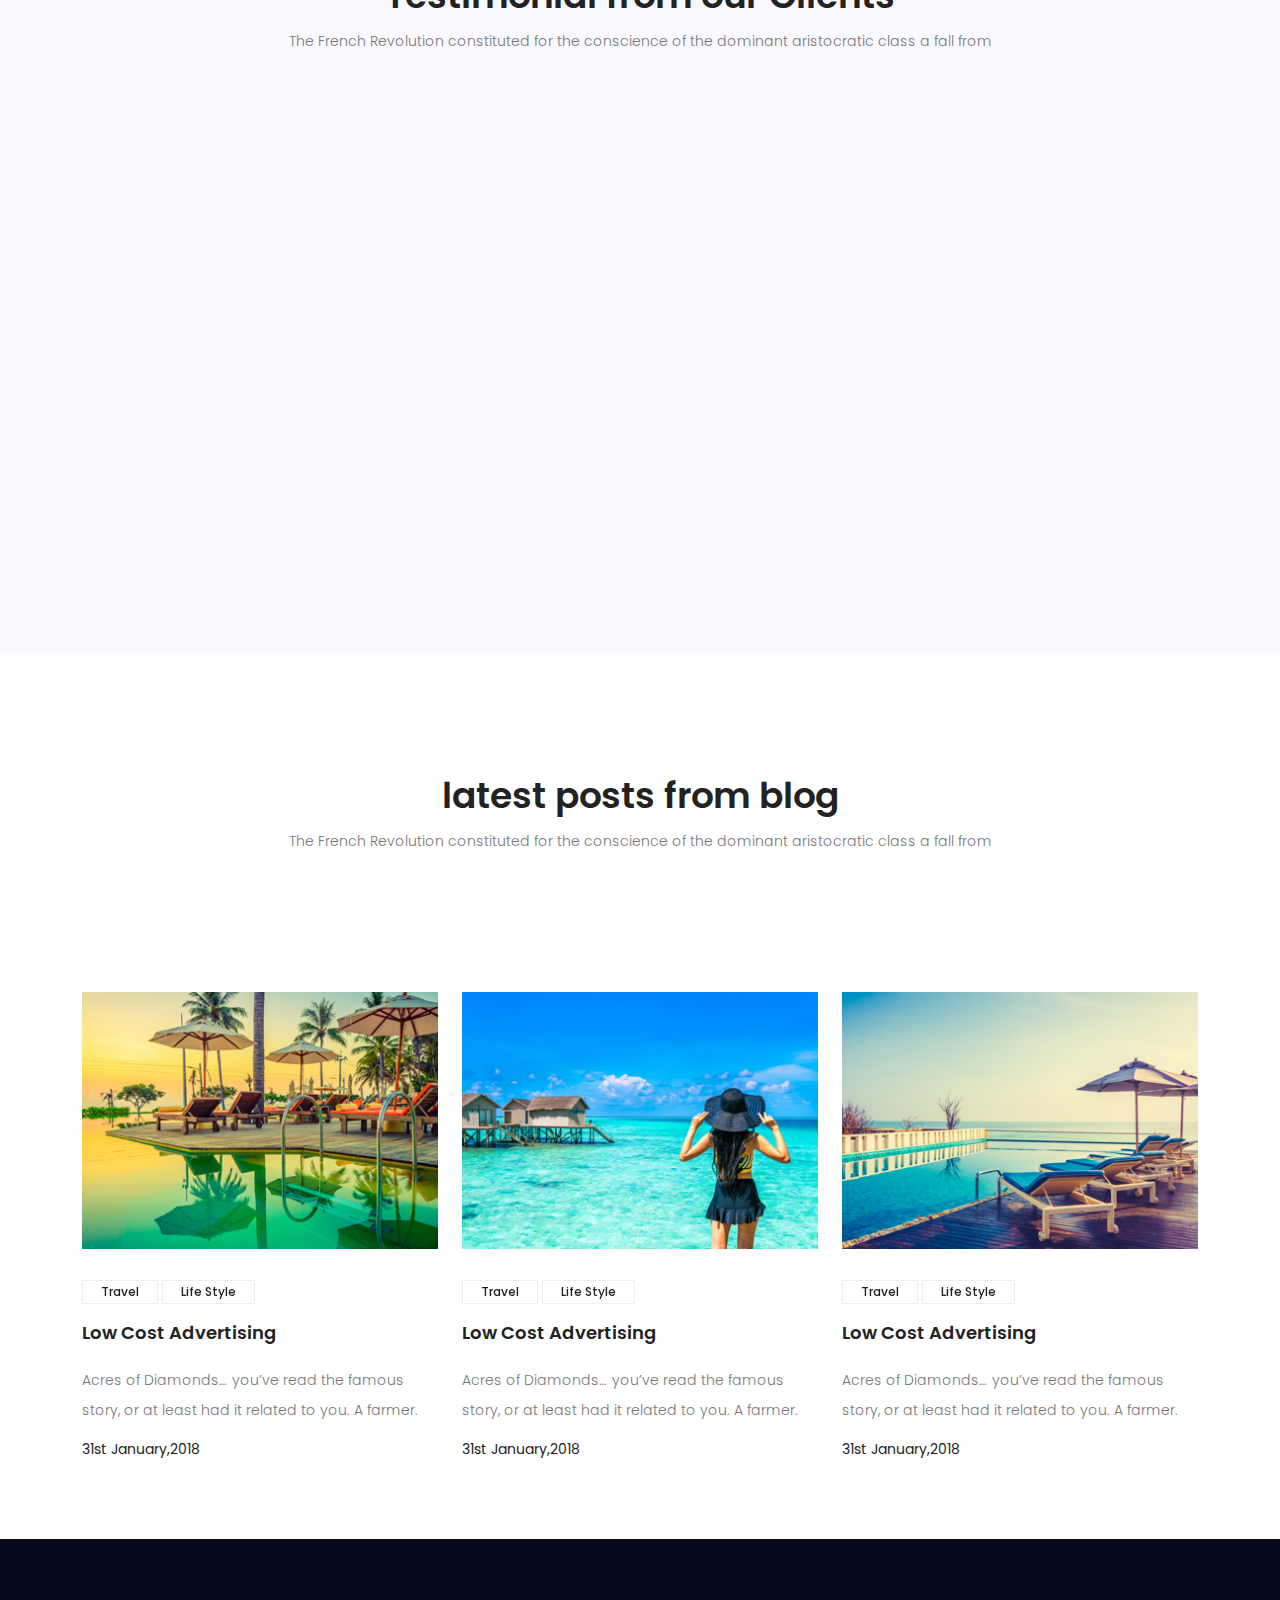
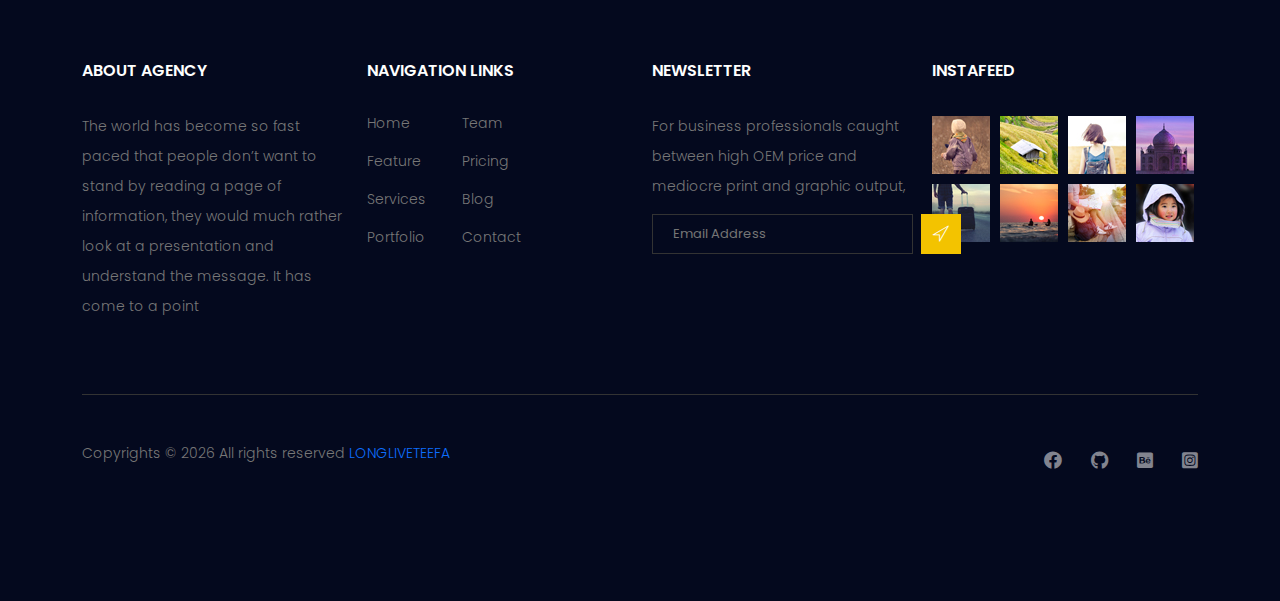
==== commit fa64ddfe: "finish" ====
--- a/index.html
+++ b/index.html
@@ -12,6 +12,9 @@
     <link rel="stylesheet" href="stylesheet/bootstrap.min.css">
     <link rel="stylesheet" href="plugins/package/dist/sweetalert2.min.css">
     <link rel="stylesheet" href="plugins/date/bootstrap-datetimepicker.min.css">
+    <link rel="stylesheet" href="plugins/OwlCarousel2-2.3.4/dist/assets/owl.carousel.min.css">
+    <link rel="stylesheet" href="plugins/OwlCarousel2-2.3.4/dist/assets/owl.theme.default.min.css">
+    <link rel="stylesheet" href="plugins/OverlayScrollbars-master/packages/">
     <link rel="stylesheet" href="plugins/wow/css/libs/animate.css">
     <link rel="stylesheet" href="plugins/jquery-nice-select-1.1.0/css/nice-select.css">
     <link rel="stylesheet" href="stylesheet/hover.css">
@@ -19,15 +22,15 @@
     </head>
     <body>
 
-      <!-- <div class="preloader">
+      <div class="preloader">
         <h1>
           Please Wait..
         </h1>
-      </div> -->
+      </div>
       <!-- start header -->
         <header class="head"> 
             <div class="container navcustom">
-                <nav class="navbar navbar-expand-lg row pt-3">
+                <nav class="navbar navbar-expand-lg row pt-3" id="header">
                     <a class="logo navbar-brand col-md-6" href="#">
                         <img class="wow rotateInDownLeft" data-wow-duration="2s" data-wow-delay="3s" src="images/Logo.png" alt="Logo">
                     </a>
@@ -86,17 +89,17 @@
                 <div class="col-md-9">
                     <div class="row">
                       <div class="col-md-4">
-                        <div class="form-group box-calendar wow bounceIn"data-wow-duration="1s" data-wow-delay="3s">
+                        <div class="form-group box-calendar wow bounceIn"data-wow-duration="1s" data-wow-delay="2s">
                           <input type="text" class="form-control datepic" placeholder="Arrival Date">
                           <span ><i class="fas fa-calendar-week"></i></span>
                         </div>
-                        <div class="form-group box-calendar wow bounceIn" data-wow-duration="1s" data-wow-delay="4s"">
+                        <div class="form-group box-calendar wow bounceIn" data-wow-duration="1s" data-wow-delay="2s"">
                           <input type="text" class="form-control datepic" placeholder="Departure Date">
                           <span ><i class="fas fa-calendar-week"></i></span>
                         </div>
                       </div>
                       <div class="col-md-4">
-                        <div class="form-group wow bounceIn" data-wow-duration="1s" data-wow-delay="5s"">
+                        <div class="form-group wow bounceIn" data-wow-duration="1s" data-wow-delay="2s"">
                           <!-- <input type="text" class="form-control" placeholder="Adult"> -->
                           <select class="wide">
                             <option value="adult">Adult</option>
@@ -105,7 +108,7 @@
                             <option value="potato">Potato</option>
                           </select>
                         </div>
-                        <div class="form-group wow bounceIn" data-wow-duration="1s" data-wow-delay="6s"">
+                        <div class="form-group wow bounceIn" data-wow-duration="1s" data-wow-delay="2s"">
                           <!-- <input type="text" class="form-control" placeholder="Child"> -->
                           <select class="wide">
                             <option value="child">Child</option>
@@ -115,7 +118,7 @@
                         </div>
                       </div>
                       <div class="col-md-4">
-                        <div class="form-group wow bounceIn" data-wow-duration="1s" data-wow-delay="7s">
+                        <div class="form-group wow bounceIn" data-wow-duration="1s" data-wow-delay="2s">
                           <!-- <input type="text" class="form-control" placeholder="Child"> -->
                           <select class="wide">
                             <option value="none">Number Of Rooms</option>
@@ -124,7 +127,7 @@
                             <option value="room-3">Room 03</option>
                           </select>
                         </div>
-                        <div class="form-group wow bounceInRight" data-wow-duration="1s" data-wow-delay="8s">
+                        <div class="form-group wow bounceInRight" data-wow-duration="1s" data-wow-delay="2s">
                         <a href="#" class="upper btn theme-bot theme-bot-hover hvr-sweep-to-right book-nw n-link">Book Now</a>
                       </div>
                       </div>
@@ -145,7 +148,6 @@
                 <p>We all live in an age that belongs to the young at heart. Life that is becoming extremely fast,</p>
               </div>
             </div>
-
             <div class="container mb-9">
             <div class="row">
               <div class="col-md-3 text-center next wow bounceIn" data-wow-delay="1s" data-wow-duration="1s" data-wow-offset="200">
@@ -205,62 +207,357 @@
                  
                 </div>
               </div>
-              <div class="row ">
-                <div class="col-md-4 facility">
+              <div class="row">
+                <div class="col-md-4 wow bounceIn" data-wow-duration="1s" data-wow-offset="200">
+                  <div class="facility">
                   <h4>
-                    <span class="lnr lnr-dinner"></span>Restaurant  
+                    <span class="lnr lnr-dinner wow fadeIn" data-wow-delay="1s" data-wow-duration="1s"></span>Restaurant  
                   </h4>
                   <p>
                     Usage of the Internet is becoming more common due to rapid advancement of technology and power.
                   </p>
                 </div>
-                <div class="col-md-4 facility">
+                </div>
+                <div class="col-md-4 wow bounceIn" data-wow-duration="1s" data-wow-offset="200">
+                  <div class="facility">
                   <h4>
-                    <span class="lnr lnr-bicycle"></span>Sports CLub
+                    <span class="lnr lnr-bicycle fadeIn wow fadeIn" data-wow-delay="1s" data-wow-duration="1s" data-wow-delay="1s" data-wow-duration="1s"></span>Sports CLub
 
                   </h4>
                   <p>
                     Usage of the Internet is becoming more common due to rapid advancement of technology and power.
                   </p>
                 </div>
-                <div class="col-md-4 facility">
+                </div>
+                <div class="col-md-4 wow bounceIn" data-wow-duration="1s" data-wow-offset="200">
+                  <div class="facility">
                   <h4>
-                    <span class="lnr lnr-shirt"></span>Swimming Pool
+                    <span class="lnr lnr-shirt wow fadeIn" data-wow-delay="1s" data-wow-duration="1s"></span>Swimming Pool
                   </h4>
                   <p>
                     Usage of the Internet is becoming more common due to rapid advancement of technology and power.
                   </p>
                 </div>
-                <div class="col-md-4 facility">
+                </div>
+                <div class="col-md-4 wow bounceIn"  data-wow-duration="1s" data-wow-offset="200">
+                  <div class="facility">
                   <h4>
-                    <span class="lnr lnr-car"></span>Rent a Car
+                    <span class="lnr lnr-car wow fadeIn" data-wow-delay="1s" data-wow-duration="1s"></span>Rent a Car
                   </h4>
                   <p>
                     Usage of the Internet is becoming more common due to rapid advancement of technology and power.
                   </p>
                 </div>
-                <div class="col-md-4 facility">
+                </div>
+                <div class="col-md-4 wow bounceIn"  data-wow-duration="1s" data-wow-offset="200">
+                  <div class="facility">
                   <h4>
-                    <span class="lnr lnr-construction"></span>Gymnesium
+                    <span class="lnr lnr-construction wow fadeIn" data-wow-delay="1s" data-wow-duration="1s"></span>Gymnesium
                   </h4>
                   <p>
                     Usage of the Internet is becoming more common due to rapid advancement of technology and power.
                   </p>
                 </div>
-                <div class="col-md-4 facility">
+                </div>
+                <div class="col-md-4 wow bounceIn"  data-wow-duration="1s" data-wow-offset="200">
+                  <div class="facility">
                   <h4>
-                    <span class="lnr lnr-coffee-cup"></span>Bar
+                    <span class="lnr lnr-coffee-cup wow fadeIn" data-wow-delay="1s" data-wow-duration="1s"></span>Bar
                   </h4>
                   <p>
                     Usage of the Internet is becoming more common due to rapid advancement of technology and power.
                   </p>
                 </div>
+                </div>
               </div>
             </div>
           </div>
         </section>
-
         <!-- end facilities -->
+
+        <!-- start about us -->
+
+        <section class="about-us section to-cot">
+          <div class="container">
+            <div class="row">
+              <div class="col-md-6 d-flex align-items-center">
+                <div class="about-content">
+                  <div class="title title-color">
+                      <div class="wow fadeInDownBig" data-wow-delay="1s" data-wow-duration="1s" data-wow-offset="20">
+                        <h2 class="bold">About Us</h2></div>
+                      <br>
+                      <div class="wow fadeInLeftBig" data-wow-delay="2s" data-wow-duration="1s" data-wow-offset="20">
+                        <h2 class="bold">Our History</h2></div>
+                      <br>
+                      <div class="wow fadeInRightBig" data-wow-delay="2s" data-wow-duration="1s" data-wow-offset="20">
+                        <h2 class="bold">Mission & Vission</h2></div>
+                  </div>
+                  <p class="wow fadeIn" data-wow-delay="1s" data-wow-duration="1s" data-wow-offset="20">
+                    inappropriate behavior is often laughed off as “boys will be boys,” women face higher conduct standards especially in the workplace. That’s why it’s crucial that, as women, our behavior on the job is beyond reproach. inappropriate behavior is often laughed.
+                  </p>
+                  <a href="#" class="upper btn theme-black theme-bot-hover hvr-sweep-to-right n-link wow bounceIn" data-wow-delay="3s" data-wow-duration="1s" data-wow-offset="20"">Request Custom Price</a>
+                </div>
+              </div>
+            
+            <div class="col-md-6">
+              <div class="img-fluid wow bounceIn" data-wow-delay="3s" data-wow-duration="1s" data-wow-offset="20">
+              <img src="images/about_bg.jpg" alt="About-us">
+            </div>
+            </div>
+          </div>
+          </div>
+        </section>
+        <!-- end about us -->
+        
+
+        <!-- start testimonial -->
+        <section class="testimonial">
+          <div class="row">
+            <div class="col-md-12 text-center section mb-3">
+              <h2 class="title-color">Testimonial from our Clients</h2>
+              <p>
+                The French Revolution constituted for the conscience of the dominant aristocratic class a fall from
+              </p>
+            </div>
+          </div>
+          <div class="container">
+            <div class="testimonial_slider owl-carousel owl-loaded owl-drag wow swing"  data-wow-delay="1s" data-wow-duration="1s" data-wow-offset="20">
+                  <div class="item">
+                    <div class="edia testimonial-item">
+                      <img class="rounded-circle" src="images/pepole/testtimonial-1.jpg" alt="" >
+                      <div class="body-media">
+                          <p>
+                            As conscious traveling Paupers we must always be concerned about our dear Mother Earth. If you think about it, you travel across her face, and She is the 
+                          </p>
+                          <a class="n-link" href="#">
+                            <h4 class="sec-h4">Fanny Spencer</h4>
+                          </a>
+                          <div class="star">
+                            <a href="#"><i class="fas fa-star"></i></a>
+                            <a href="#"><i class="fas fa-star"></i></a>
+                            <a href="#"><i class="fas fa-star"></i></a>
+                            <a href="#"><i class="fas fa-star"></i></a>
+                            <a href="#"><i class="fas fa-star-half-alt"></i></a>
+                            </div>
+                      </div>
+                    </div>
+                  </div>
+                  <div class="item">
+                    <div class="edia testimonial-item">
+                      <img class="rounded-circle" src="images/pepole/testtimonial-1.jpg" alt="" >
+                      <div class="body-media">
+                          <p>
+                            As conscious traveling Paupers we must always be concerned about our dear Mother Earth. If you think about it, you travel across her face, and She is the 
+                          </p>
+                          <a class="n-link" href="#">
+                            <h4 class="sec-h4">Fanny Spencer</h4>
+                          </a>
+                          <div class="star">
+                            <a href="#"><i class="fas fa-star"></i></a>
+                            <a href="#"><i class="fas fa-star"></i></a>
+                            <a href="#"><i class="fas fa-star"></i></a>
+                            <a href="#"><i class="fas fa-star"></i></a>
+                            <a href="#"><i class="fas fa-star-half-alt"></i></a>
+                            </div>
+                      </div>
+                    </div>
+                  </div>
+                  <div class="item">
+                    <div class="edia testimonial-item">
+                      <img class="rounded-circle" src="images/pepole/testtimonial-1.jpg" alt="" >
+                      <div class="body-media">
+                          <p>
+                            As conscious traveling Paupers we must always be concerned about our dear Mother Earth. If you think about it, you travel across her face, and She is the 
+                          </p>
+                          <a class="n-link" href="#">
+                            <h4 class="sec-h4">Fanny Spencer</h4>
+                          </a>
+                          <div class="star">
+                            <a href="#"><i class="fas fa-star"></i></a>
+                            <a href="#"><i class="fas fa-star"></i></a>
+                            <a href="#"><i class="fas fa-star"></i></a>
+                            <a href="#"><i class="fas fa-star"></i></a>
+                            <a href="#"><i class="fas fa-star-half-alt"></i></a>
+                            </div>
+                      </div>
+                    </div>
+                  </div>
+          </div>
+          </div>
+        </section>
+        <!-- end testimonial -->
+
+        <!-- start blog -->
+        <section class="blog-section main-section-clr mb-9">
+          <div class="row">
+            <div class="col-md-12 text-center section mb-3">
+              <h2 class="title-color">latest posts from blog</h2>
+              <p>
+                The French Revolution constituted for the conscience of the dominant aristocratic class a fall from
+              </p>
+            </div>
+          </div>
+          <div class="container">
+            <div class="row">
+              <div class="col-lg-4 col-md-6">
+                <div class="blog-single">
+                  <div class="thumb">
+                    <div class="img-fluid">
+                      <img class="img-blog" src="images/blog-1.jpg" alt="">
+                    </div>
+                  </div>
+                  <div class="details">
+                    <div class="blog-tags">
+                      <a href="#" class="tag-btn n-link but-hover hvr-sweep-to-right">Travel</a>
+                      <a href="#" class="tag-btn n-link but-hover hvr-sweep-to-right">Life Style</a>
+                    </div>
+                    <a class="n-link" href="#">
+                      <h4>Low Cost Advertising</h4>
+                    </a>
+                    <p>
+                      Acres of Diamonds… you’ve read the famous story, or at least had it related to you. A farmer.
+                    </p>
+                    <h6 class="date title-color">31st January,2018</h6>
+                  </div>
+                </div>
+              </div>
+              <div class="col-lg-4 col-md-6">
+                <div class="blog-single">
+                  <div class="thumb">
+                    <div class="img-fluid">
+                      <img class="img-blog" src="images/blog-2.jpg" alt="">
+                    </div>
+                  </div>
+                  <div class="details">
+                    <div class="blog-tags">
+                      <a href="#" class="tag-btn n-link but-hover hvr-sweep-to-right">Travel</a>
+                      <a href="#" class="tag-btn n-link but-hover hvr-sweep-to-right">Life Style</a>
+                    </div>
+                    <a class="n-link" href="#">
+                      <h4>Low Cost Advertising</h4>
+                    </a>
+                    <p>
+                      Acres of Diamonds… you’ve read the famous story, or at least had it related to you. A farmer.
+                    </p>
+                    <h6 class="date title-color">31st January,2018</h6>
+                  </div>
+                </div>
+              </div>
+              <div class="col-lg-4 col-md-6">
+                <div class="blog-single">
+                  <div class="thumb">
+                    <div class="img-fluid">
+                      <img class="img-blog" src="images/blog-3.jpg" alt="">
+                    </div>
+                  </div>
+                  <div class="details">
+                    <div class="blog-tags">
+                      <a href="#" class="tag-btn n-link but-hover hvr-sweep-to-right">Travel</a>
+                      <a href="#" class="tag-btn n-link but-hover hvr-sweep-to-right">Life Style</a>
+                    </div>
+                    <a class="n-link" href="#">
+                      <h4>Low Cost Advertising</h4>
+                    </a>
+                    <p>
+                      Acres of Diamonds… you’ve read the famous story, or at least had it related to you. A farmer.
+                    </p>
+                    <h6 class="date title-color">31st January,2018</h6>
+                  </div>
+                </div>
+              </div>
+            </div>
+          </div>
+        </section>
+        <!-- end blog -->
+
+        <!-- start footer -->
+        <footer class="footer-area gap">
+            <div class="container">
+              <div class="row">
+                <div class="col-lg-3 col-md-6 col-sm-6">
+                  <div class="single-footer">
+                    <h6 class="footer-title">About Agency</h6>
+                    <p>
+                      The world has become so fast paced that people don’t want to stand by reading a page of information, they would much rather look at a presentation and understand the message. It has come to a point 
+                    </p>
+                  </div>
+                </div>
+                <div class="col-lg-3 col-md-6 col-sm-6">
+                  <div class="single-footer">
+                    <h6 class="footer-title">Navigation Links</h6>
+                    <div class="row">
+                      <div class="col-4">
+                        <ul class="lista">
+                          <li><a href="#">Home</a></li>
+                          <li><a href="#">Feature</a></li>
+                          <li><a href="#">Services</a></li>
+                          <li><a href="#">Portfolio</a></li>
+                        </ul>
+                      </div>
+                      <div class="col-4">
+                        <ul class="lista">
+                          <li><a href="#">Team</a></li>
+                          <li><a href="#">Pricing</a></li>
+                          <li><a href="#">Blog</a></li>
+                          <li><a href="#">Contact</a></li>
+                        </ul>
+                      </div>
+                    </div>
+                  </div>
+                </div>
+                <div class="col-lg-3 col-md-6 col-sm-6">
+                  <div class="single-footer">
+                    <h6 class="footer-title">Newsletter</h6>
+                    <p>
+                      For business professionals caught between high OEM price and mediocre print and graphic output,  
+                    </p>
+                    <div id="mail">
+                      <form target="_blank" action="" method="get" class="mail-form">
+                        <div class="input-group d-flex flex-row formto">
+                          <input name="EMAIL" placeholder="Email Address " onfocus="this.placeholder = ''" onblur="this.placeholder = 'Email Address '" required="" type="email">
+                          <button class="btn bmail">
+                            <span class="lnr lnr-location true"></span>
+                          </button>
+                        </div>
+                        <div class="mt-9 info"></div>
+                      </form>
+                    </div>
+                  </div>
+                </div>
+                <div class="col-lg-3 col-md-6 col-sm-6">
+                  <div class="single-footer feed">
+                    <h6 class="footer-title">InstaFeed</h6>
+                    <ul class="lista feed d-flex flex-wrap">
+                      <li><img src="images/pepole/Image-01.jpg" alt=""></li>
+                      <li><img src="images/pepole/Image-02.jpg" alt=""></li>
+                      <li><img src="images/pepole/Image-03.jpg" alt=""></li>
+                      <li><img src="images/pepole/Image-04.jpg" alt=""></li>
+                      <li><img src="images/pepole/Image-05.jpg" alt=""></li>
+                      <li><img src="images/pepole/Image-06.jpg" alt=""></li>
+                      <li><img src="images/pepole/Image-07.jpg" alt=""></li>
+                      <li><img src="images/pepole/Image-08.jpg" alt=""></li>
+                    </ul>
+                  </div>
+                </div>
+              </div>
+              <div class="border-line-to-end"></div>
+              <div class="row endfooter d-flex justify-content-between align-items-center">
+                <div class="col-lg-8 col-sm-12 text-footer m-0">
+                  <p>
+                    Copyrights 	&copy; <span id="year"></span> All rights reserved 
+                    <a class="upper" href="longliveteefa.online" target="_blank">longliveteefa</a> 
+                  </p>
+                </div>
+                <div class="col-lg-4 col-sm-12 social-footer">
+                  <a href="https://www.facebook.com/longliveteefa"><i class="fab fa-facebook"></i></a>
+                  <a href="https://github.com/longliveteefa"><i class="fab fa-github"></i></a>
+                  <a href="https://www.behance.net/longliveteefa"><i class="fab fa-behance-square"></i></a>
+                  <a href="https://www.instagram.com/longliveteefa/"><i class="fab fa-instagram-square"></i></a>
+                </div>
+              </div>
+            </div>
+        </footer>
+        <!-- end footer -->
     <script src="javascript/jquery-3.6.0.min.js"></script>
     <script src="javascript/bootstrap.bundle.min.js"></script>
     <script src="plugins/currencyFormatter.js-master/dist/currencyFormatter.min.js"></script>
@@ -270,10 +567,26 @@
     <script src="plugins/jquery-nice-select-1.1.0/js/jquery.nice-select.min.js"></script>
     <script src="plugins/wow/dist/wow.js"></script>
     <script>
-      // new WOW().init();
+      new WOW().init();
     </script>
     <script src="plugins/date/bootstrap-datetimepicker.min.js"></script>    
     <script src="plugins/package/dist/sweetalert2.all.min.js"></script>
+    <script src="plugins/OwlCarousel2-2.3.4/dist/owl.carousel.min.js"></script>
+    <script>
+      $(document).ready(function(){
+      $(".owl-carousel").owlCarousel({
+          items:2,
+          loop:true,
+          autoplay:true,
+         autoplayTimeout:5000,
+      });
+     });
+      </script>
     <script src="javascript/jscript.js"></script>
+    <script>
+      document.getElementById("year").innerHTML = new Date().getFullYear();
+    </script>
+    <script src="javascript/mailscript.js"></script>
+    <script src="javascript/java.js"></script>
     </body>
     </html>--- a/stylesheet/style.css
+++ b/stylesheet/style.css
@@ -9,7 +9,7 @@
     font-weight: 300;
     line-height: 24px;
     font-size: 14px;
-    height: 5000px;
+    /* height: 6000px; */
     overflow-x: hidden
 }
 .main-color{
@@ -30,6 +30,15 @@
 }
 .upper{
     text-transform: uppercase
+}
+.main-black-btn{
+    background-color: #222222;
+}
+.title-color{
+    color: #222222
+}
+.main-section-clr{
+    background-color: #fff
 }
 .navcustom{
     height: 70px;
@@ -40,6 +49,18 @@
     font-weight: 500;
     color: #222222
 }
+a{
+    text-decoration: none;
+}
+/* :-moz-selection {
+    background: #b3d4fc;
+    text-shadow: none;
+}
+
+::selection {
+    background: #b3d4fc;
+    text-shadow: none;
+} */
 .rod{
     height: 600px;
     width: 100%;
@@ -250,7 +271,7 @@
     font-weight: 600
 }
 .hotel-section p{
-    font: 14px;
+    font-size: 14px;
     line-height: 30px;
     margin-bottom: 0px;
     font-weight: 300;
@@ -321,7 +342,7 @@
 .facilities-section{
     background: url('../images/facilites_bg.jpg') no-repeat scroll center 0/cover;
     background-attachment: fixed;
-    height: 1000px;
+    height: 850px;
     position: relative
 }
 .lyr-2{
@@ -351,9 +372,9 @@
     -ms-border-radius: 10px;
     -o-border-radius: 10px;
     background-color: rgba(249, 249, 255, 0.102);
-    padding: 31px 40px 37px 30px;
+    padding: 31px 40px 37px;
     color: #fff;
-    margin-bottom: 30px;
+    margin-bottom: 30px
 }
 .facility h4{
     color: #fff;
@@ -367,4 +388,380 @@
     line-height: 38px;
     /* vertical-align: bottom; */
     padding-right: 15px
+}
+.about-us{
+    background-color:#fff
+}
+.section{
+    padding: 120px 0
+}
+.about-content{
+    padding-right: 60px
+}
+.title{
+    font-size: 36px;
+    line-height: 2px;
+    font-weight: 600;
+    padding-bottom: 30px
+}
+
+.to-cot{
+    margin-left: 80px
+}
+
+
+.theme-black{
+    border: none;
+    font-size: 14px;
+    line-height: 30px;
+    font-weight: 600;
+    color: #f8f9fa;
+    background-color: #222222;
+    padding: 5px 30px
+}
+.theme-black:before {
+    background: #f8b100
+  }
+  
+  .theme-black:hover {
+    color: #fff
+  }
+
+
+  .testimonial{
+      background-color: #F9F9FF;
+      height: 800px
+  }
+  .testimonial h2{
+      color: #222222;
+      font-size: 36px;
+      line-height: 45px;
+      font-weight: 600
+  }
+  .testimonial p{
+    font-size: 14px;
+    line-height: 30px;
+    margin-bottom: 0px;
+    font-weight: 300;
+    color: #777777
+  }
+
+  .testimonial_slider .testimonial-item {
+    border: 1px solid #eeeeee;
+    background: #fff;
+    padding: 40px
+  }
+  
+  .testimonial_slider .testimonial-item img {
+    width: auto;
+    margin-right: 30px
+  }
+  
+  .testimonial_slider .item .testimonial-item body-media p {
+    color: #8c8d9e;
+    font-size: 14px;
+    line-height: 24px;
+    margin-bottom: 0px;
+    padding-bottom: 15px
+  }
+  
+  .testimonial_slider .item .testimonial-item .body-media .sec-h4 {
+    line-height: 30px;
+    -webkit-transition: all 0.3s linear;
+    -o-transition: all 0.3s linear;
+    transition: all 0.3s linear  ;
+    -moz-transition: all 0.3s linear;
+    -ms-transition: all 0.3s linear
+}
+  
+  .testimonial_slider .testimonial-item .sec-h4:hover {
+    color: #52c5fd
+  }
+  
+  .testimonial_slider .testimonial-item .star a {
+    color: #f3c300;
+    font-size: 14px
+  }
+  
+  .testimonial_slider .owl-dots {
+    text-align: center;
+    margin-top: 80px
+  }
+  
+  .testimonial_slider .owl-dots .owl-dot {
+    width: 14px;
+    height: 14px;
+    background: #eeeeee;
+    display: inline-block;
+    margin: 0px 5px;
+    -webkit-transition: all 0.3s linear;
+    -o-transition: all 0.3s linear;
+    transition: all 0.3s linear;
+    -moz-transition: all 0.3s linear;
+    -ms-transition: all 0.3s linear
+}
+  
+  .testimonial_slider .owl-dots .owl-dot.active {
+    background: #f3c300
+  }
+  .edia{
+      display: flex;
+      align-items: flex-start
+  }
+  .testimonial-item{
+      margin-left: 10px;
+      border: 1px solid #eeeeee;
+      background: #fff;
+      padding: 40px
+  }
+  .testimonial-item img{
+      width: 50%;
+      margin-right: 30px
+  }
+  .body-media .sec-h4{
+      line-height: 30px;
+      transition: all 0.3s linear;
+      -webkit-transition: all 0.3s linear;
+      -moz-transition: all 0.3s linear;
+      -ms-transition: all 0.3s linear;
+      -o-transition: all 0.3s linear
+}
+.sec-h4{
+    font-size: 18px;
+    font-weight: 600;
+    color: #222222;
+    margin-bottom: 0px
+}
+
+.navbar_fixed {
+    position: fixed;
+    width: 100%;
+    left: 13px;
+    background: #fff;
+    top: 0;
+    top: -50px;
+    -webkit-transform: translateY(50px);
+    -ms-transform: translateY(50px);
+    transform: translateY(50px);
+    -webkit-box-shadow: 0 0 30px rgba(0, 0, 0, 0.1);
+    box-shadow: 0 0 30px rgba(0, 0, 0, 0.1);
+    transition: transform 300ms ease, background 300ms ease, -webkit-transform 300ms ease;
+  }
+  
+  .navbar_fixed .navbar {
+    background: transparent
+  }
+  
+  .navbar_fixed .navcustom {
+    display: none
+  }
+  
+  .navbar_fixed .navcustom {
+    background: rgba(34, 34, 34, 0.9)
+  }
+  .navbar .logo{
+     position: relative;
+     left: 60px;
+     bottom: 5px;
+  }
+  .navbar_fixed .logo{
+    position: relative;
+    left: 112px;
+    bottom: 5px;
+ }
+ .blog-section h2{
+    color: #222222;
+    font-size: 36px;
+    line-height: 45px;
+    font-weight: 600
+ }
+ .blog-section p{
+    font-size: 14px;
+    line-height: 30px;
+    margin-bottom: 0px;
+    font-weight: 300;
+    color: #777777
+ }
+ .blog-single .thumb{
+     overflow: hidden
+ }
+ .blog-single .details{
+    padding-top: 30px
+ }
+
+ .blog-tags .tag-btn{
+    font-size: 12px;
+    line-height: 20px;
+    font-weight: 500;
+    color: #f8f9fa;
+    border: 1px solid #eeeeee;
+    color: #222222;
+    text-align: center;
+    display: inline-block;
+    padding: 1px 18px
+}
+.tag-btn:before {
+    background: #f8b100
+  }
+  
+  .tag-btn:hover {
+    color: #fff
+  }
+
+.but-hover{
+    border-radius: 0px;
+    -webkit-border-radius: 0px;
+    -moz-border-radius: 0px;
+    -ms-border-radius: 0px;
+    -o-border-radius: 0px
+}
+.details a h4{
+    line-height: 24px;
+    padding: 10px 0px 13px;
+    -webkit-transition: all 0.3s linear ;
+    -o-transition: all 0.3s linear ;
+    transition: all 0.3s linear ;
+    -moz-transition: all 0.3s linear ;
+    -ms-transition: all 0.3s linear 
+}
+.details a h4{
+    font-size: 18px;
+    line-height: 38px;
+    font-weight: 600;
+    color: #222222;
+    margin-bottom: 0px
+}
+.details a h4:hover{
+    color: #52c5fd
+}
+.blog-single .date{
+    margin-top: 12px;
+    font-size: 14px;
+    line-height: 24px;
+    font-weight: 400
+}
+.img-blog{
+    width: 100%;
+    transition: all .8s ease-in-out;
+    -webkit-transition: all .8s ease-in-out;
+    -moz-transition: all .8s ease-in-out;
+    -ms-transition: all .8s ease-in-out;
+    -o-transition: all .8s ease-in-out
+}
+.img-blog:hover{
+    transform: scale(1.3) rotate(10deg);
+    -webkit-transform: scale(1.3) rotate(10deg);
+    -moz-transform: scale(1.3) rotate(10deg);
+    -ms-transform: scale(1.3) rotate(10deg);
+    -o-transform: scale(1.3) rotate(10deg);
+}
+.footer-area{
+    background: #04091e;
+    padding: 142px 0px
+}
+.gap{
+    padding: 120px 0
+}
+.border-line-to-end{
+    width: 100%;
+    height: 1px;
+    background: #333333;
+    margin-top: 30px
+}
+.footer-area .footer-title{
+    font-size: 16px;
+    line-height: 24px;
+    font-weight: 600;
+    color: #fff;
+    text-transform: uppercase;
+    margin-bottom: 28px
+}
+.lista{
+    list-style: none;
+    margin: 0px;
+    padding: 0px
+}
+.lista li a{
+    line-height: 25px;
+    display: inline-block;
+    color: #777;
+    transition: all 0.3s linear;
+    -webkit-transition: all 0.3s linear;
+    -moz-transition: all 0.3s linear;
+    -ms-transition: all 0.3s linear;
+    -o-transition: all 0.3s linear;
+    margin-bottom: 13px
+}
+.lista li a:hover{
+    color: #F3C300
+}
+.single-footer p{
+    font-size: 14px;
+    line-height: 30px;
+    margin-bottom: 0px;
+    font-weight: 300;
+    color: #777777
+}
+.mail-form{
+    padding-top: 13px
+}
+.formto input{
+    position: absolute;
+    width: 100%;
+    border: 1px solid #333333;
+    font-size: 13px;
+    line-height: 30px;
+    padding-right: 40px;
+    height: 40px;
+    color: #999999;
+    background: transparent;
+    padding-left: 20px
+}
+.bmail{
+    background: #f3c300;
+    color: #fff;
+    font-weight: 300;
+    border-radius: 0;
+    line-height: 34px;
+    padding: 4px 11px 0px;
+    cursor: pointer;
+    position: relative;
+    right: -270px;
+    top: 0px
+}
+.bmail span{
+    color: #fff
+}
+.bmail span:hover{
+    color: #fff
+}
+.feed{
+    margin-left: -5px;
+    margin-right: -5px
+}
+.feed li {
+    margin: 5px
+}
+.endfooter{
+    padding-top: 46px;
+}
+.text-footer p{
+    color: #777777
+}
+.social-footer{
+    text-align: right
+}
+.social-footer a{
+    font-size: 18px;
+    line-height: 30px;
+    color: #82848f;
+    margin-left: 25px;
+    transition: all 0.3s linear;
+    -webkit-transition: all 0.3s linear;
+    -moz-transition: all 0.3s linear;
+    -ms-transition: all 0.3s linear;
+    -o-transition: all 0.3s linear
+}
+.social-footer a:hover{
+    color: #f3c300;
 }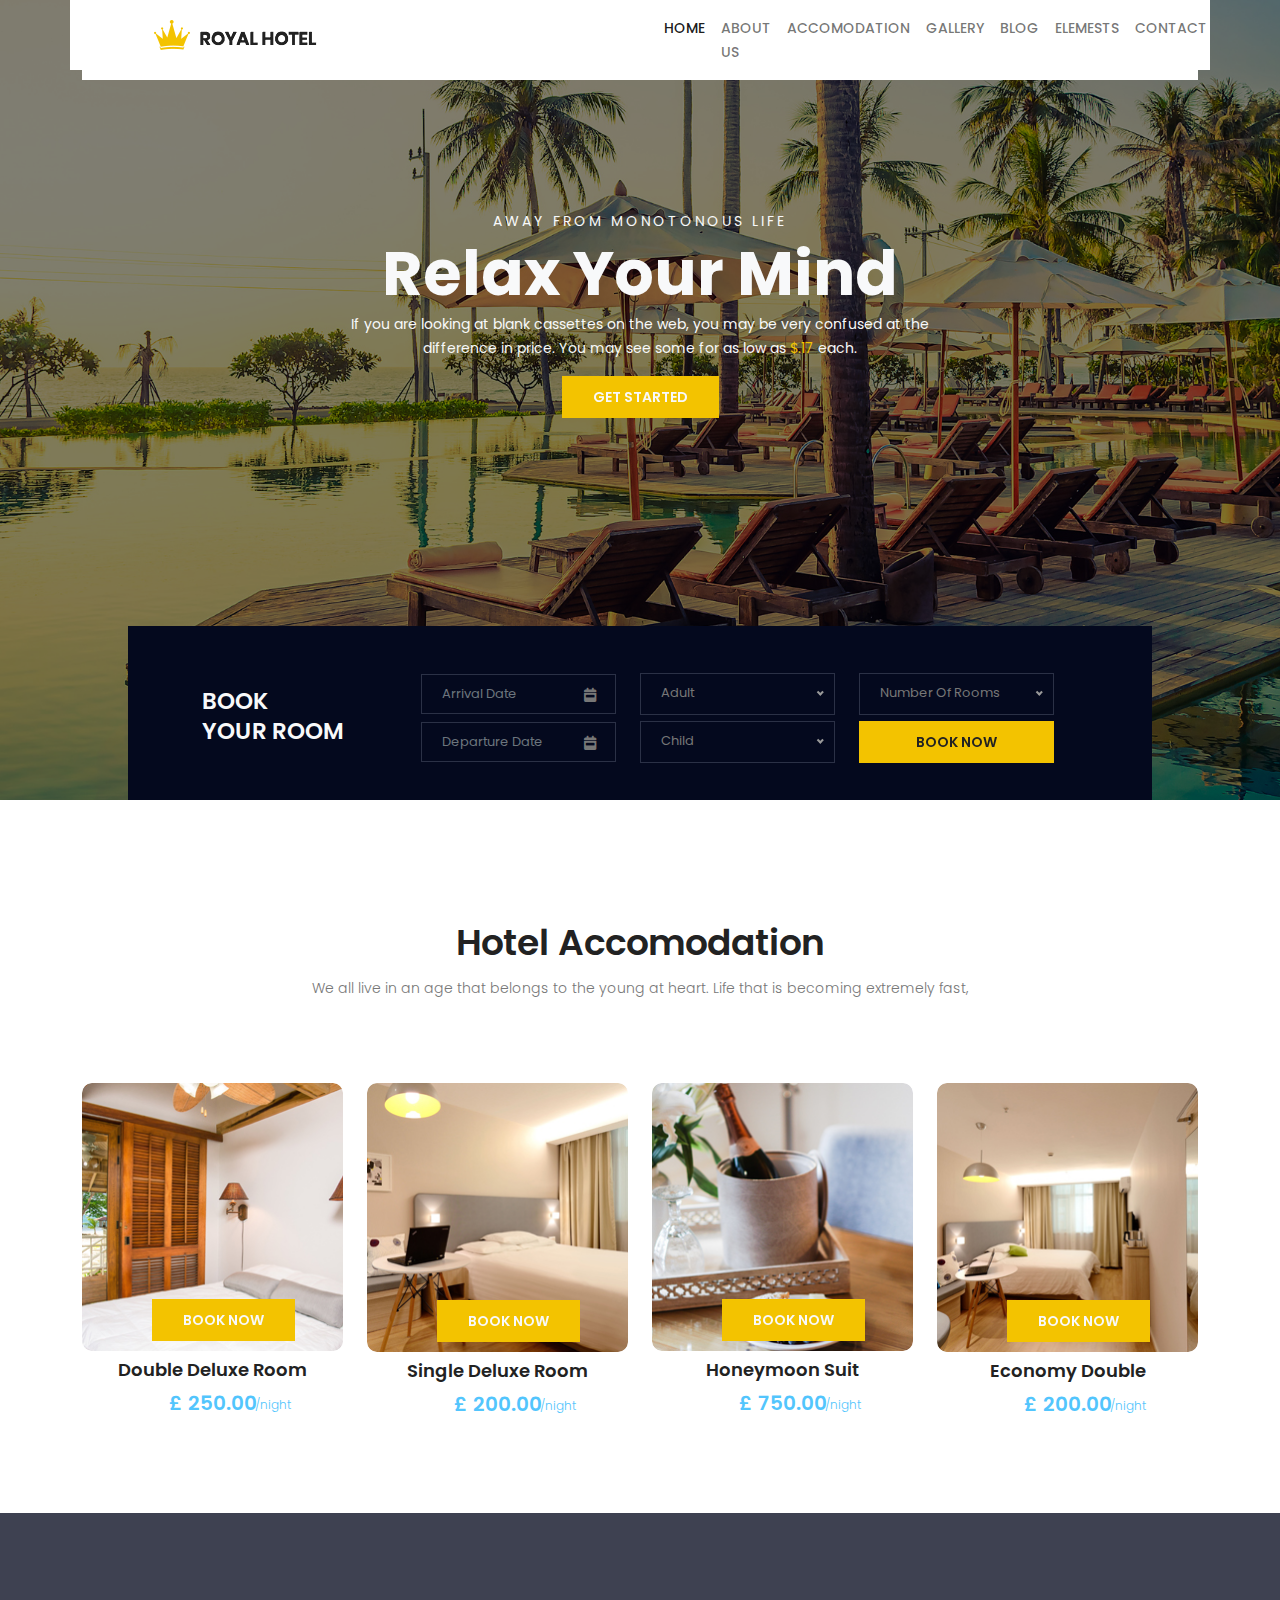
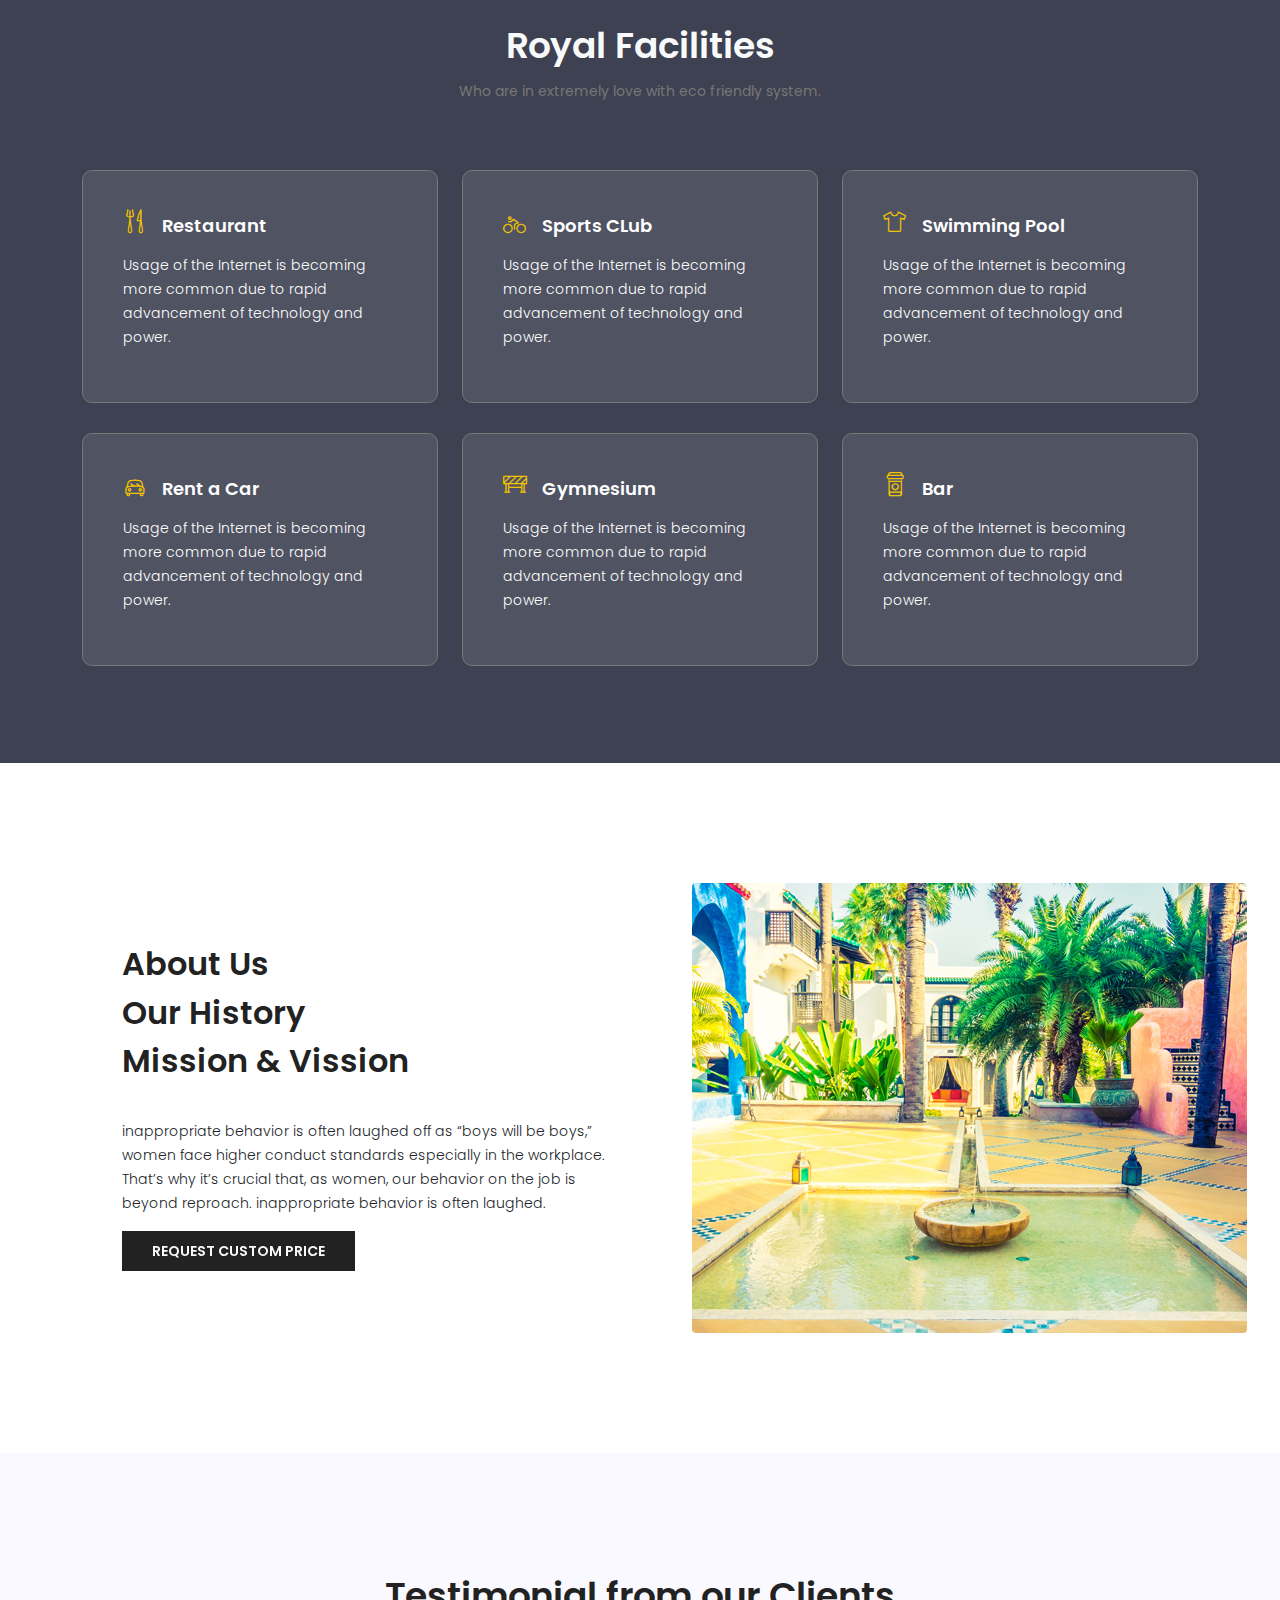
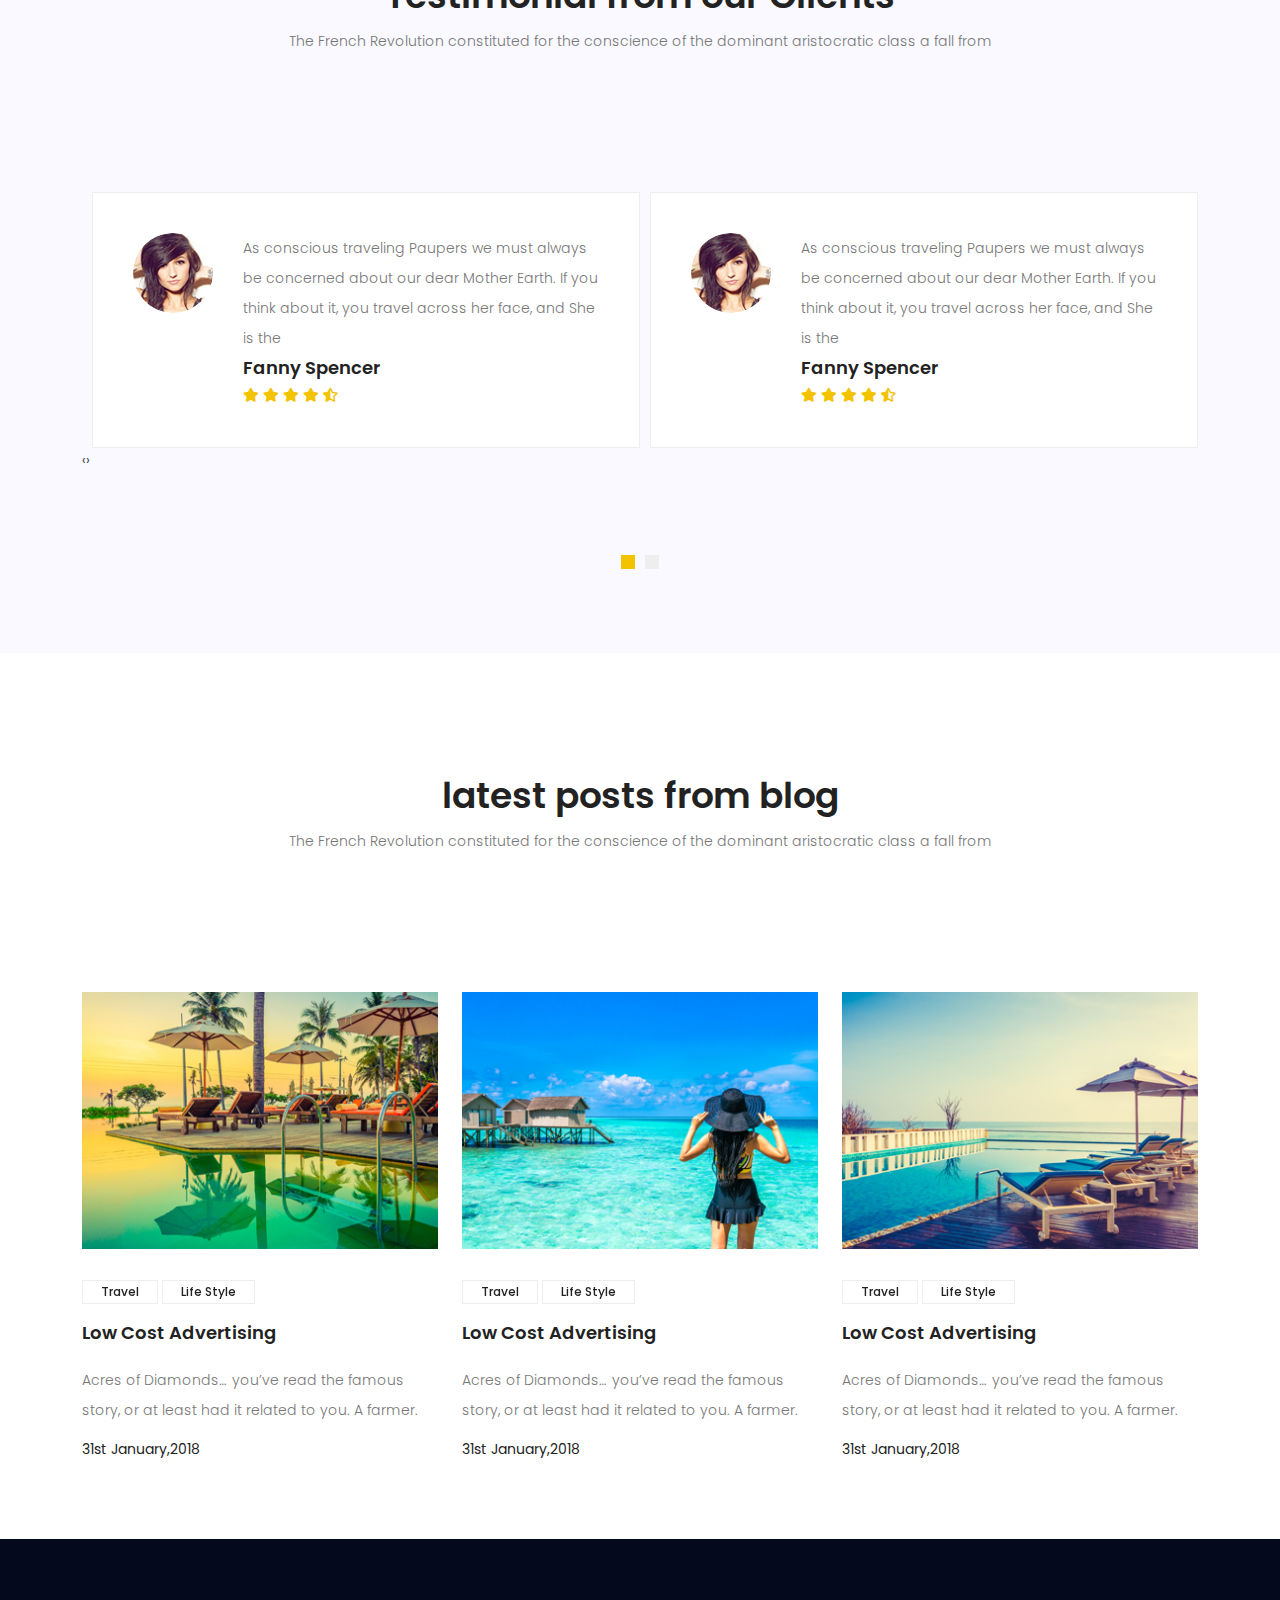
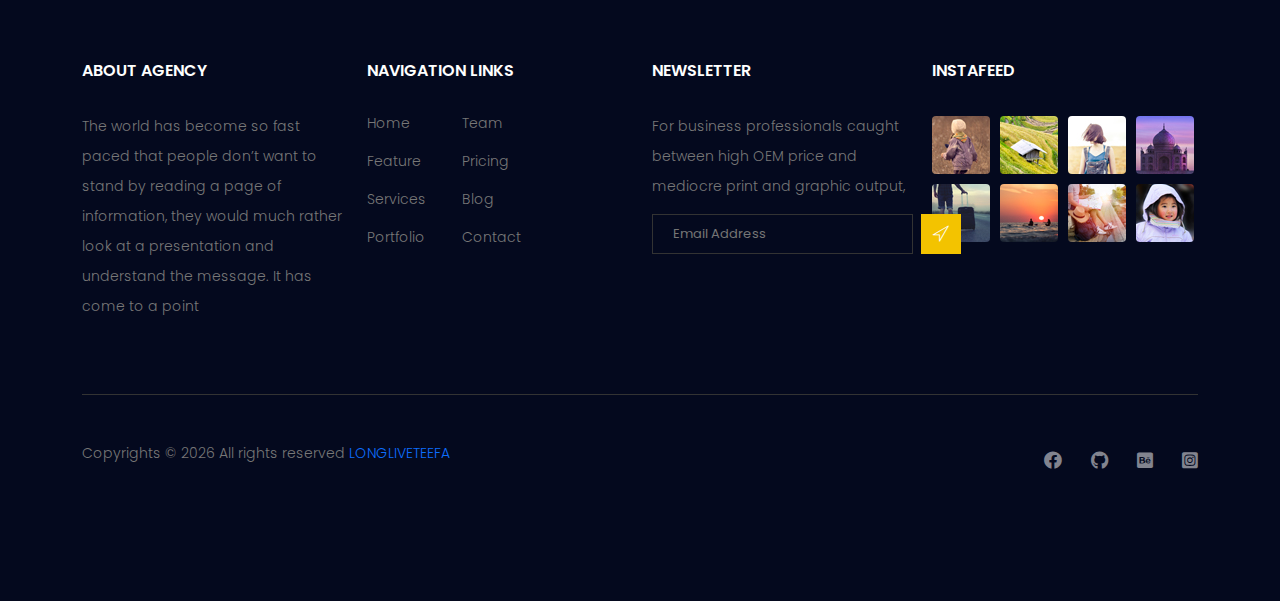
==== commit ba5a16d4: "respon" ====
--- a/index.html
+++ b/index.html
@@ -19,53 +19,59 @@
     <link rel="stylesheet" href="plugins/jquery-nice-select-1.1.0/css/nice-select.css">
     <link rel="stylesheet" href="stylesheet/hover.css">
     <link rel="stylesheet" href="stylesheet/style.css">
+    <link rel="stylesheet" href="stylesheet/responsive.css">
     </head>
     <body>
 
-      <div class="preloader">
+      <!-- <div class="preloader">
         <h1>
           Please Wait..
         </h1>
-      </div>
+      </div> -->
       <!-- start header -->
         <header class="head"> 
             <div class="container navcustom">
-                <nav class="navbar navbar-expand-lg row pt-3" id="header">
-                    <a class="logo navbar-brand col-md-6" href="#">
-                        <img class="wow rotateInDownLeft" data-wow-duration="2s" data-wow-delay="3s" src="images/Logo.png" alt="Logo">
-                    </a>
-                    <div class="collapse navbar-collapse col-md-6 upper" id="navbarSupportedContent">
-                        <ul class="navbar-nav mr-auto">
-                          <li class="nav-item">
-                            <a class="nav-link active" aria-current="page" href="#">Home</a>
-                          </li>
-                          <li class="nav-item">
-                            <a class="nav-link" href="#">About Us</a>
-                          </li>
-                          <li class="nav-item">
-                            <a class="nav-link" href="#">Accomodation</a>
-                          </li>
-                          <li class="nav-item">
-                            <a class="nav-link" href="#">Gallery</a>
-                          </li>
-                          <li class="nav-item dropdown">
-                            <a class="nav-link" href="#" id="navbarDropdown" role="button" data-bs-toggle="dropdown" aria-expanded="false">
-                                Blog
-                            </a>
-                            <ul class="dropdown-menu" aria-labelledby="navbarDropdown">
-                              <li><a class="dropdown-item" href="#">Blog</a></li>
-                              <li><a class="dropdown-item" href="#">Blog Details</a></li>
-                            </ul>
-                          </li>
-                          <li class="nav-item">
-                            <a class="nav-link" href="#">Elemests</a>
-                          </li>
-                          <li class="nav-item">
-                            <a class="nav-link" href="#">Contact</a>
-                          </li>
+              <nav class="navbar navbar-expand-lg navbar-light bg-white" id="header">
+                <div class="container-fluid">
+                  <a class="logo navbar-brand col-md-6" href="#">
+                    <img class="wow rotateInDownLeft" data-wow-duration="2s" data-wow-delay="3s" src="images/Logo.png" alt="Logo">
+                </a>
+                  <button class="navbar-toggler" type="button" data-bs-toggle="collapse" data-bs-target="#navbarSupportedContent" aria-controls="navbarSupportedContent" aria-expanded="false" aria-label="Toggle navigation">
+                    <span class="navbar-toggler-icon"></span>
+                  </button>
+                  <div class="collapse navbar-collapse col-md-6 upper" id="navbarSupportedContent">
+                    <ul class="navbar-nav mr-auto">
+                      <li class="nav-item">
+                        <a class="nav-link active" aria-current="page" href="#">Home</a>
+                      </li>
+                      <li class="nav-item">
+                        <a class="nav-link" href="#about-us">About Us</a>
+                      </li>
+                      <li class="nav-item">
+                        <a class="nav-link" href="#">Accomodation</a>
+                      </li>
+                      <li class="nav-item">
+                        <a class="nav-link" href="#">Gallery</a>
+                      </li>
+                      <li class="nav-item dropdown">
+                        <a class="nav-link" href="#" id="navbarDropdown" role="button" data-bs-toggle="dropdown" aria-expanded="false">
+                            Blog
+                        </a>
+                        <ul class="dropdown-menu" aria-labelledby="navbarDropdown">
+                          <li><a class="dropdown-item" href="#">Blog</a></li>
+                          <li><a class="dropdown-item" href="#">Blog Details</a></li>
                         </ul>
-                </nav>
-            </div>
+                      </li>
+                      <li class="nav-item">
+                        <a class="nav-link" href="#">Elemests</a>
+                      </li>
+                      <li class="nav-item">
+                        <a class="nav-link" href="#">Contact</a>
+                      </li>
+                    </ul>
+                  </div>
+                </div>
+              </nav>
             </div>
         </header>
         <!-- end header -->
@@ -76,9 +82,11 @@
           <div class="container d-flex justify-content-center align-items-center content">
             <div class="text-center">
             <h6 class="upper">Away from monotonous life</h6>
-            <h2>Relax Your Mind</h2>
-            <p>If you are looking at blank cassettes on the web, you may be very confused at the <br> difference in price. You may see some for as low as <span class="main-color">$.17</span> each.</p>
-            <a href="#" class="upper btn theme-bot theme-bot-hover hvr-sweep-to-right n-link">Get Started</a>
+            <div class="cot">
+              <h2 >Relax Your Mind</h2>
+              <p>If you are looking at blank cassettes on the web, you may be very confused at the <br> difference in price. You may see some for as low as <span class="main-color">$.17</span> each.</p>
+              <a href="#" class="upper btn theme-bot theme-bot-hover hvr-sweep-to-right n-link">Get Started</a>
+            </div>
               </div>
               
              <div class="book">
@@ -148,12 +156,13 @@
                 <p>We all live in an age that belongs to the young at heart. Life that is becoming extremely fast,</p>
               </div>
             </div>
+            <div class="tyo-12">
             <div class="container mb-9">
             <div class="row">
               <div class="col-md-3 text-center next wow bounceIn" data-wow-delay="1s" data-wow-duration="1s" data-wow-offset="200">
                   <div class="hot-section">
                     <img src="images/rooms/room1.jpg" class="hot-img-effect" alt="Room 1">
-                    <a class="upper btn theme-bot theme-bot-hover hvr-sweep-to-right n-link" href="#">Book Now</a>
+                    <a class="upper btn theme-bot theme-bot-hover hvr-sweep-to-right n-link bt-99" href="#">Book Now</a>
                   </div>
                   <div class="bold">
                   <a href="#" class="room-name n-link">Double Deluxe Room</a>
@@ -190,6 +199,7 @@
             <h5 class='money curn' data-ccy='EGP'>200</h5><small class="goodnight">/night</small>
           </div>
         </div>
+         </div>
             </div>
           </div>
         </section>
@@ -204,9 +214,9 @@
                 <div class="col-md-12 facilities-content text-center">
                   <h2>Royal Facilities</h2>
                   <p>Who are in extremely love with eco friendly system.</p>
-                 
-                </div>
-              </div>
+                </div>
+              </div>
+              <div class="tb-12">
               <div class="row">
                 <div class="col-md-4 wow bounceIn" data-wow-duration="1s" data-wow-offset="200">
                   <div class="facility">
@@ -271,13 +281,14 @@
                 </div>
               </div>
             </div>
+            </div>
           </div>
         </section>
         <!-- end facilities -->
 
         <!-- start about us -->
 
-        <section class="about-us section to-cot">
+        <section class="about-us section to-cot" id="about-us">
           <div class="container">
             <div class="row">
               <div class="col-md-6 d-flex align-items-center">
@@ -301,7 +312,7 @@
             
             <div class="col-md-6">
               <div class="img-fluid wow bounceIn" data-wow-delay="3s" data-wow-duration="1s" data-wow-offset="20">
-              <img src="images/about_bg.jpg" alt="About-us">
+              <img class="rounded" src="images/about_bg.jpg" alt="About-us">
             </div>
             </div>
           </div>
@@ -528,14 +539,14 @@
                   <div class="single-footer feed">
                     <h6 class="footer-title">InstaFeed</h6>
                     <ul class="lista feed d-flex flex-wrap">
-                      <li><img src="images/pepole/Image-01.jpg" alt=""></li>
-                      <li><img src="images/pepole/Image-02.jpg" alt=""></li>
-                      <li><img src="images/pepole/Image-03.jpg" alt=""></li>
-                      <li><img src="images/pepole/Image-04.jpg" alt=""></li>
-                      <li><img src="images/pepole/Image-05.jpg" alt=""></li>
-                      <li><img src="images/pepole/Image-06.jpg" alt=""></li>
-                      <li><img src="images/pepole/Image-07.jpg" alt=""></li>
-                      <li><img src="images/pepole/Image-08.jpg" alt=""></li>
+                      <li><img class="rounded" src="images/pepole/Image-01.jpg" alt=""></li>
+                      <li><img class="rounded" src="images/pepole/Image-02.jpg" alt=""></li>
+                      <li><img class="rounded" src="images/pepole/Image-03.jpg" alt=""></li>
+                      <li><img class="rounded" src="images/pepole/Image-04.jpg" alt=""></li>
+                      <li><img class="rounded" src="images/pepole/Image-05.jpg" alt=""></li>
+                      <li><img class="rounded" src="images/pepole/Image-06.jpg" alt=""></li>
+                      <li><img class="rounded" src="images/pepole/Image-07.jpg" alt=""></li>
+                      <li><img class="rounded" src="images/pepole/Image-08.jpg" alt=""></li>
                     </ul>
                   </div>
                 </div>
@@ -545,7 +556,7 @@
                 <div class="col-lg-8 col-sm-12 text-footer m-0">
                   <p>
                     Copyrights 	&copy; <span id="year"></span> All rights reserved 
-                    <a class="upper" href="longliveteefa.online" target="_blank">longliveteefa</a> 
+                    <a class="upper" href="http://longliveteefa.online" target="_blank">longliveteefa</a> 
                   </p>
                 </div>
                 <div class="col-lg-4 col-sm-12 social-footer">
@@ -567,7 +578,7 @@
     <script src="plugins/jquery-nice-select-1.1.0/js/jquery.nice-select.min.js"></script>
     <script src="plugins/wow/dist/wow.js"></script>
     <script>
-      new WOW().init();
+      // new WOW().init();
     </script>
     <script src="plugins/date/bootstrap-datetimepicker.min.js"></script>    
     <script src="plugins/package/dist/sweetalert2.all.min.js"></script>
@@ -579,6 +590,18 @@
           loop:true,
           autoplay:true,
          autoplayTimeout:5000,
+         responsiveClass:true,
+         responsive:{
+           0:{
+             items:1,
+             nav:true
+           },
+           1000:{
+             items:2,
+             nav:true,
+             loop:true
+           }
+         }
       });
      });
       </script>
--- a/stylesheet/style.css
+++ b/stylesheet/style.css
@@ -138,7 +138,7 @@
     padding: 5px 30px
 }
 .theme-bot:before {
-    background: #f8b100;
+    background: #f8b100
   }
   
   .theme-bot:hover {
@@ -250,7 +250,9 @@
     justify-content: center;
     align-items: center
  }
-
+.bg-white2{
+    background: #fff;
+}
 .preloader h1{
     position: relative;
     top: 90px;
@@ -536,7 +538,7 @@
 .navbar_fixed {
     position: fixed;
     width: 100%;
-    left: 13px;
+    left: 0px;
     background: #fff;
     top: 0;
     top: -50px;
@@ -564,6 +566,7 @@
      left: 60px;
      bottom: 5px;
   }
+
   .navbar_fixed .logo{
     position: relative;
     left: 112px;
@@ -641,6 +644,7 @@
     font-weight: 400
 }
 .img-blog{
+    
     width: 100%;
     transition: all .8s ease-in-out;
     -webkit-transition: all .8s ease-in-out;
@@ -740,7 +744,12 @@
     margin-right: -5px
 }
 .feed li {
-    margin: 5px
+    transition: all 1s ease-in;
+    margin: 5px;
+    -webkit-transition: all 1s ease-in;
+    -moz-transition: all 1s ease-in;
+    -ms-transition: all 1s ease-in;
+    -o-transition: all 1s ease-in
 }
 .endfooter{
     padding-top: 46px;
@@ -764,4 +773,4 @@
 }
 .social-footer a:hover{
     color: #f3c300;
-}+}
--- a/stylesheet/responsive.css
+++ b/stylesheet/responsive.css
@@ -0,0 +1,85 @@
+@media(max-width:576px){
+    .head{
+        width: 100%
+    }
+}
+@media(max-width:576px){
+    .navcustom{
+        height:60px
+    }
+}
+@media(max-width:576px){
+    .header .container h6{
+        margin-bottom: 20px;
+        width: 500px
+    }
+}
+@media(max-width:576px){
+    .header .container .cot h2{
+        font-size: 55px;
+        margin-left: 12px
+    }
+}
+@media(max-width:576px){
+    .header .container .cot{
+        margin-bottom: 100px
+    }
+}
+@media(max-width:576px){
+    .book{
+        padding: 1px
+    }
+}
+@media(max-width:576px){
+    .hotel-section .h1{
+        padding: 1px
+    }
+}
+@media(max-width:576px){
+    .tyo-12{
+        width: 70%;
+        height: 70%;
+        margin: auto
+    }
+}
+@media(max-width:576px){
+    .facility{
+        padding: 12px 12px 12px;
+    }
+}
+@media(max-width:576px){
+    .facilities-section{
+        height: 1300px
+    }
+}
+@media(max-width:576px){
+    .about-us img{
+        margin-top: 60px;
+        height: 300px;
+        width: 100%;
+        position: relative;
+        right: 40px
+    }
+}
+
+@media(max-width:576px){
+    .testimonial{
+        height: 850px
+    }
+}
+@media(max-width:576px){
+    .single-footer{
+        margin-bottom: 20px;
+    }
+}
+@media(max-width:576px){
+    .bmail{
+        position: relative;
+        right: -420px;
+    }
+}
+@media(max-width:576px){
+    .feed li{
+        margin: 5.6px
+    }
+}